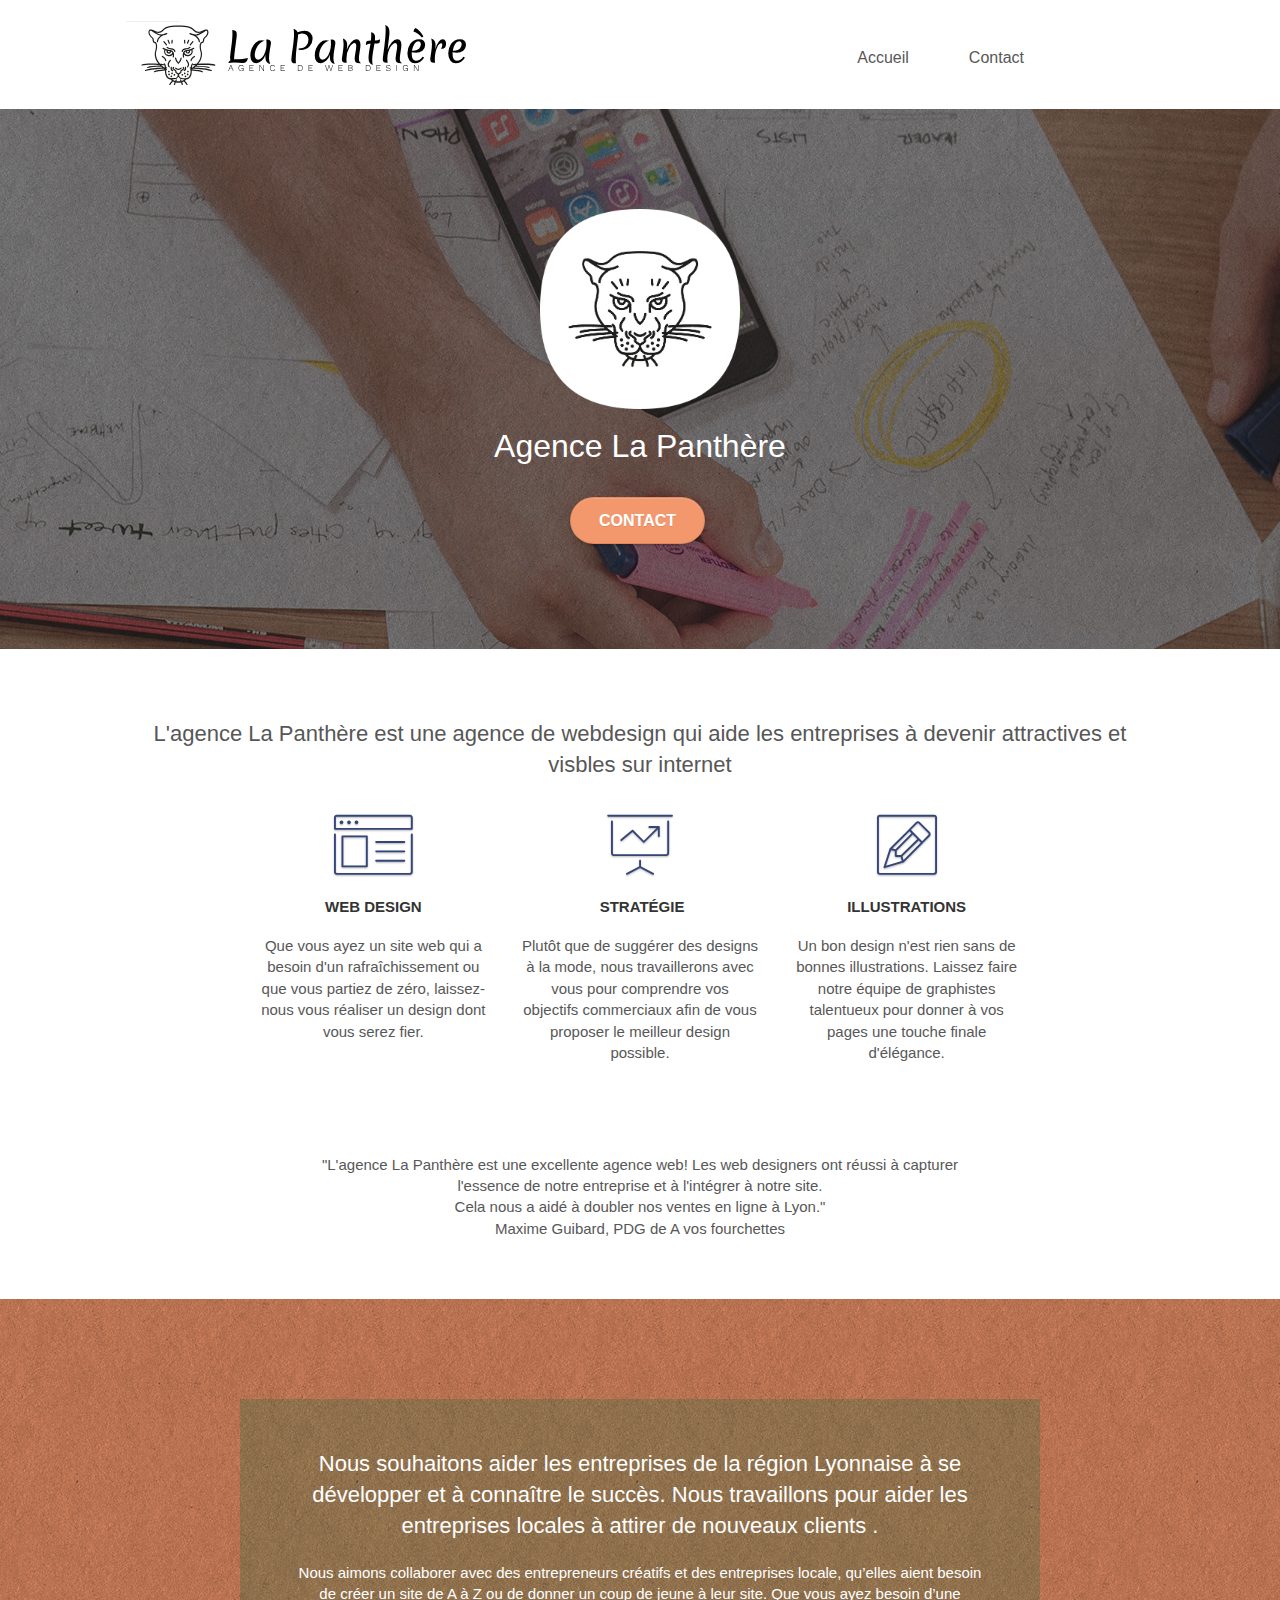
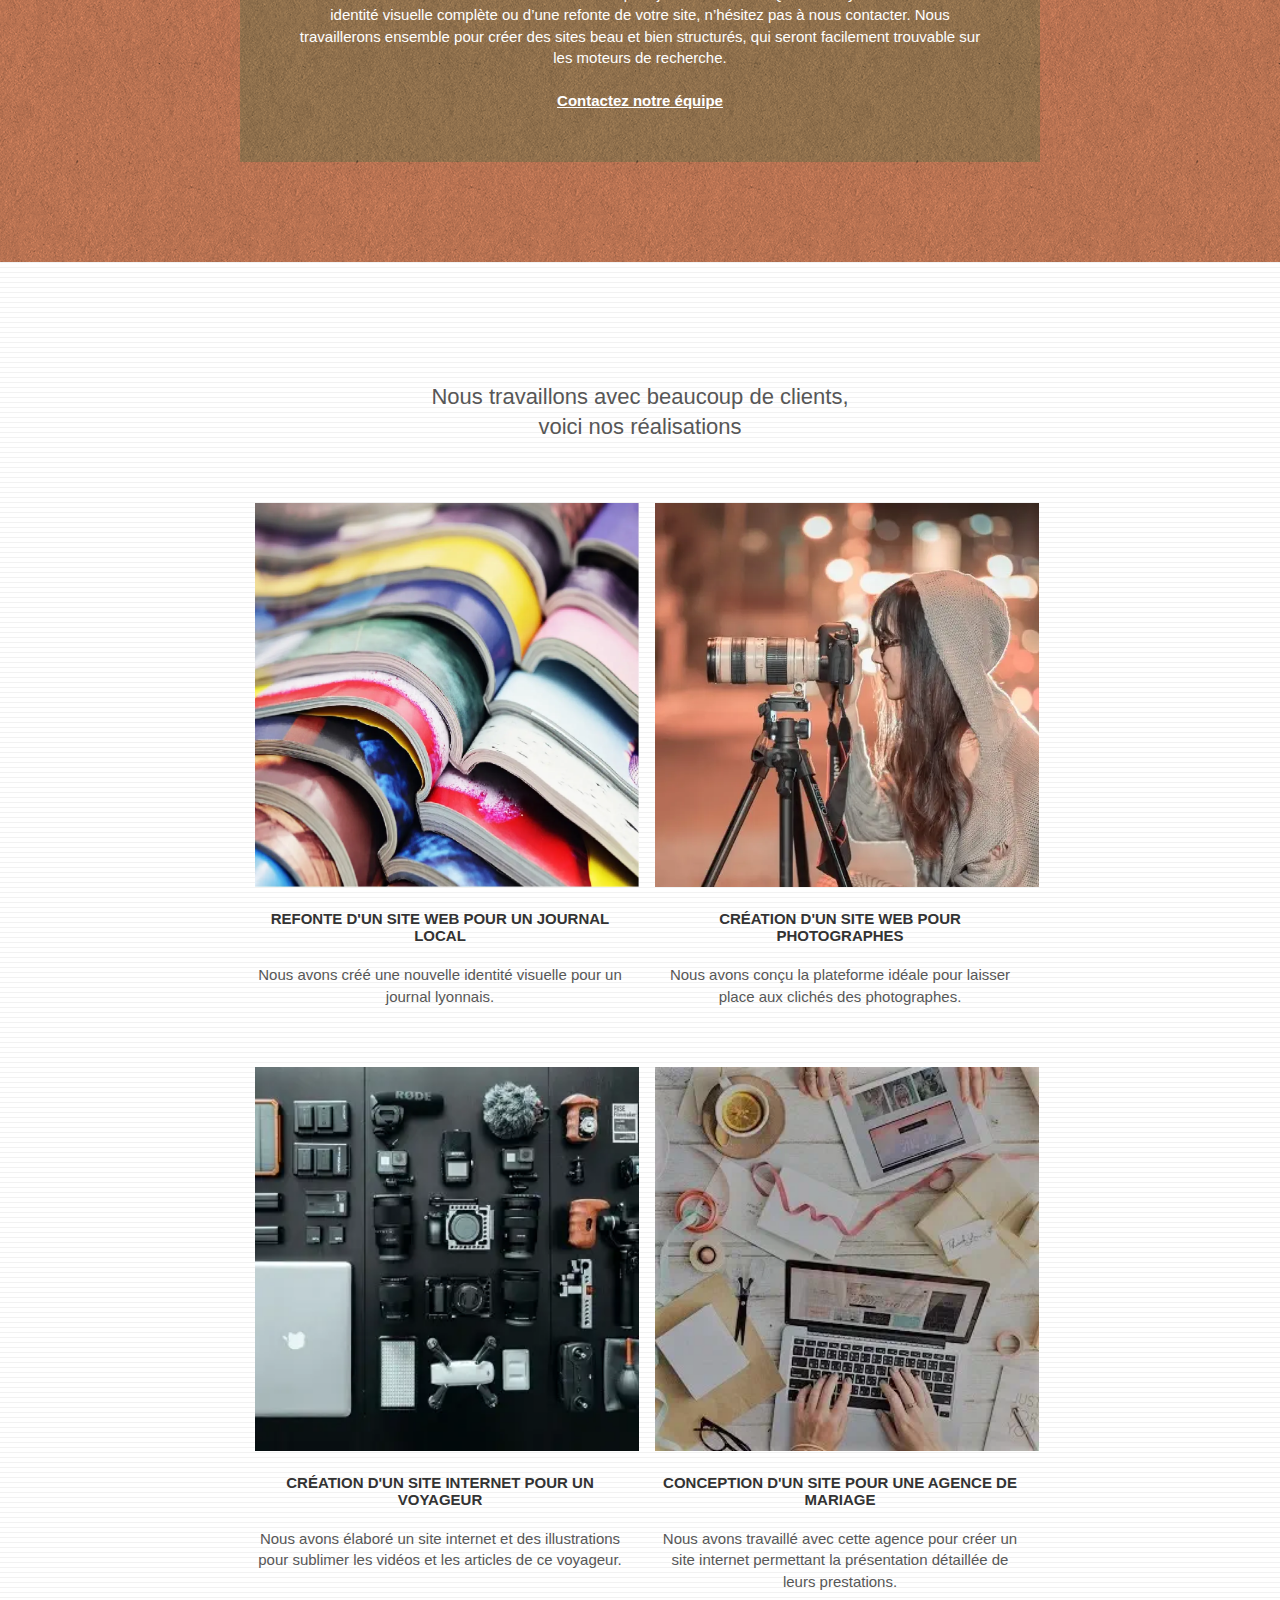
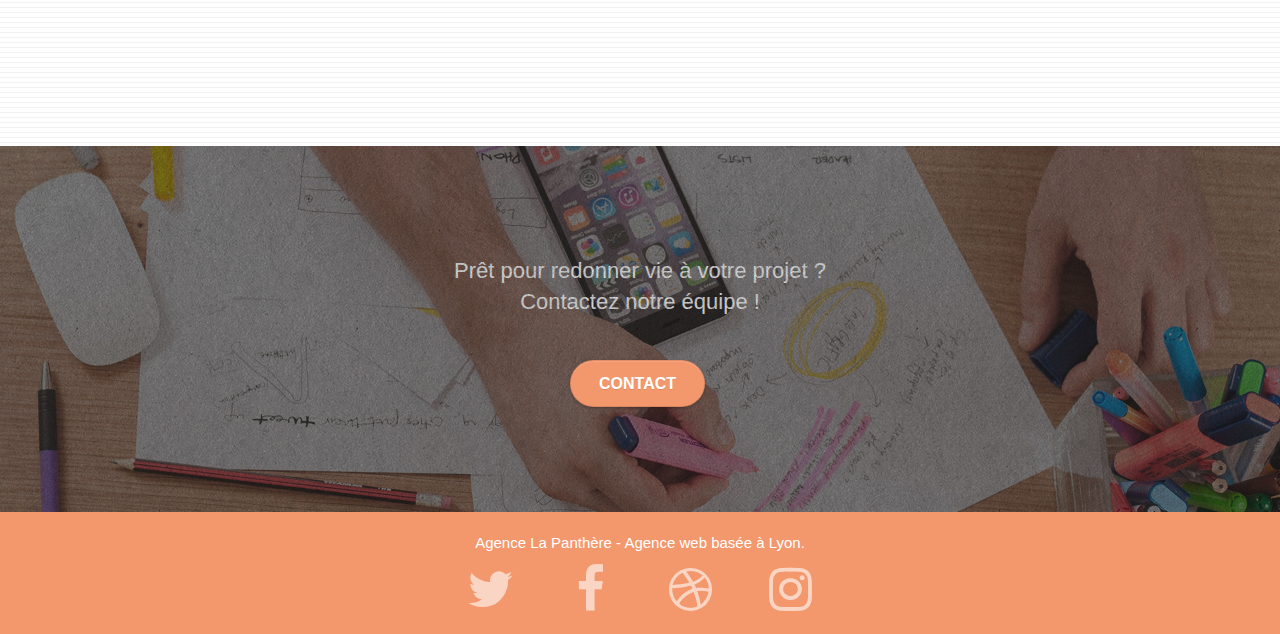
==== index.html @ 5e1784ed "width logo" ====
<!doctype html>
<html lang="fr">
<head>
    <meta charset="utf-8">
    <meta name="keywords" content="seo, google, site web, site internet, agence design, agence Webdesign">
    <meta name="description" content="La Panthère est une entreprise de Webdesign à Lyon. Spécialiste en création de site internet, référencement web, webmarketing et design graphique">
    <meta name="viewport" content="width=device-width, initial-scale=1.0, viewport-fit=cover">
	<link rel="shortcut icon" type="image/png" href="favicon.jpg">
    
	<link rel="stylesheet" type="text/css" href="./css min/bootstrap.min.css">
	<link rel="stylesheet" type="text/css" href="style.min.css">
	<link rel="stylesheet" type="text/css" href="./css min/font-awesome.min.css">
	<link rel="stylesheet" type="text/css" href="./css min/et-line.min.css">
	
    
	<script src="./js min/jquery-2.1.0.min.js" defer></script>
	<script src="./js min/bootstrap.min.js" defer></script>
	<script src="./js min/blocs.min.js" defer></script>
	<script src="./js/jquery.touchSwipe.js" defer></script>
	<script src="./js min/gmaps.min.js" defer></script>
	

    <title>La Panthère - Agence de Webdesign à Lyon</title>

    
<!-- Analytics -->
 
<!-- Analytics END -->
    
</head>
<body>
<!-- Principal conteneur -->
<div class="page-container">
    
<header class="bloc bgc-white l-bloc " id="bloc-0">
	<div class="container bloc-sm">

		<nav class="navbar row">
			<div class="navbar-header">
				<div class="keywords" style="color:#cccccc;font-size:1px;">Agence web à paris, stratégie web, web design, illustrations, design de site web, site web, web, internet, site internet, site</div>
				<a class="navbar-brand" href="index.html"><img src="img/agence-la-panthere-monochrome.svg" alt="Logo de l'agence La Panthère" height="60px" width="325px"/></a>
				<button id="nav-toggle" type="button" class="ui-navbar-toggle navbar-toggle" data-toggle="collapse" data-target=".navbar-1">
					<span class="sr-only">Toggle navigation</span><span class="icon-bar"></span><span class="icon-bar"></span><span class="icon-bar"></span>
				</button>
			</div>
			<div class="collapse navbar-collapse navbar-1 special-dropdown-nav">
				<ul class="site-navigation nav navbar-nav">
					<li>
						<a href="index.html">Accueil</a>
					</li>
					<li>
					</li>
					<li>
						<a href="contact.html">Contact</a>
					</li>
				</ul>
			</div>
		</nav>
	</div>
</header>

<!-- bloc-1-presentation -->
<main>
<section class="bloc bgc-dark-slate-blue bg-banniere d-bloc bg-t-edge bloc-bg-texture texture-paper b-parallax" id="bloc-1-hero">
	<div class="container bloc-lg">
		<div class="row tight-width-whitespace">
			<div class="col-sm-12">
				<img src="img/logo.webp" class="center-block image-resize-mode" width="200px" height="200px" alt="Logo de l'agence La Panthère" />
				<h1 class="text-center hero-bloc-text tc-white ">
					Agence La Panthère
				</h1>
				<div class="text-center">
					<a href="contact.html" class="btn btn-lg btn-clean btn-rd cta-hero btn-atomic-tangerine" id="cta-hero">Contact</a>
				</div>
			</div>
		</div>
	</div>
</section>

<!-- bloc-2-services -->
<section class="bloc bgc-white l-bloc" id="bloc-2-services">
	<div class="container bloc-md">
		<h2 class="row">
		L'agence La Panthère est une agence de webdesign qui aide les entreprises à devenir attractives et visbles sur internet	
		</h2>
		<div class="row voffset-lg med-width-whitespace">
			<div class="col-sm-4">
				<div class="text-center">
					<span class="et-icon-browser sm-shadow icon-dark-slate-blue icons icon-lg"></span>
				</div>
				<h3 class="mg-md text-center">
					Web design
				</h3>
				<p class="text-center ">
					Que vous ayez un site web qui a besoin d'un rafraîchissement ou que vous partiez de zéro, laissez-nous vous réaliser un design dont vous serez fier.
				</p>
			</div>
			<div class="col-sm-4">
				<div class="text-center">
					<span class="et-icon-presentation sm-shadow icon-dark-slate-blue icons icon-lg"></span>
				</div>
				<h3 class="mg-md text-center">
					&nbsp;Stratégie
				</h3>
				<p class="text-center">
					Plutôt que de suggérer des designs à la mode, nous travaillerons avec vous pour comprendre vos objectifs commerciaux afin de vous proposer le meilleur design possible.<br>
				</p>
			</div>
			<div class="col-sm-4">
				<div class="text-center">
					<span class="et-icon-edit sm-shadow icon-dark-slate-blue icons icon-lg"></span>
				</div>
				<h3 class="mg-md text-center">
					Illustrations
				</h3>
				<p class="text-center ">
					Un bon design n'est rien sans de bonnes illustrations. Laissez faire notre équipe de graphistes talentueux pour donner à vos pages une touche finale d'élégance.
				</p>
			</div>
		</div>
		<div class="row voffset-lg voffset">
			<p class="col-xs-12 col-md-8 col-md-offset-2 text-center">
			"L'agence La Panthère est une excellente agence web! Les web designers ont réussi à capturer l'essence de notre entreprise et à l'intégrer à notre site. <br>
			Cela nous a aidé à doubler nos ventes en ligne à Lyon."<br>
			Maxime Guibard, PDG de A vos fourchettes	
			</p>
		</div>
	</div>
</section>

<!-- bloc-3-what-i-do -->
<section class="bloc tc-white bgc-atomic-tangerine bg-presentation d-bloc bloc-bg-texture texture-paper b-parallax" id="bloc-3-what-i-do">
	<div class="container bloc-lg">
		<div class="row tight-width-whitespace black-background">
			<div class="col-sm-12">
				<h2 class="mg-md text-center tc-white">
					Nous souhaitons aider les entreprises de la région Lyonnaise à se développer et à connaître le succès. Nous travaillons pour aider les entreprises locales à attirer de nouveaux clients .<br>
				</h2>
				<p class="text-center white">
					Nous aimons collaborer avec des entrepreneurs créatifs et des entreprises locale, qu’elles aient besoin de créer un site de A à Z ou de donner un coup de jeune à leur site. Que vous ayez besoin d’une identité visuelle complète ou d’une refonte de votre site, n’hésitez pas à nous contacter. Nous travaillerons ensemble pour créer des sites beau et bien structurés, qui seront facilement trouvable sur les moteurs de recherche. <br><br><a class="ltc-white bold-link" href="page2.html">Contactez notre équipe</a><br>
				</p>
			</div>
		</div>
	</div>
</section>

<!-- bloc-4-portfolio -->
<section class="bloc bgc-white bg-lines-h2-bg bg-repeat l-bloc" id="bloc-4-portfolio">
	<div class="container bloc-lg">
		<div class="row">
			<h2 class="col-sm-12 text-center">
			Nous travaillons avec beaucoup de clients, 
			<br>
			voici nos réalisations	
			</h2>
		</div>
		<div class="row tight-width-whitespace portfolio-row">
			<div class="col-sm-6">
				<a href="#" data-lightbox="img/livres-couleurs.webp" data-gallery-id="gallery-1" data-caption="Refonte d'un site web pour un journal local" data-frame="snapshot-lb"><img src="img/livres-couleurs.webp" alt="Pile de livres colorés"class="img-responsive portfolio-thumb" /></a>
				<h3 class="mg-md text-center">
					Refonte d'un site web pour un journal local
				</h3>
				<p class="text-center">
					Nous avons créé une nouvelle identité visuelle pour un journal lyonnais.
				</p>
			</div>
			<div class="col-sm-6">
				<a href="#" data-lightbox="img/photographe-femme.webp" data-gallery-id="gallery-1" data-caption="Création d'un site web pour photographes" data-frame="snapshot-lb"><img src="img/photographe-femme.webp" class="img-responsive portfolio-thumb" alt="Une femme photographe qui prend une photo" /></a>
				<h3 class="mg-md text-center">
					Création d'un site web pour photographes
				</h3>
				<p class="text-center">
					Nous avons conçu la plateforme idéale pour laisser place aux clichés des photographes.
				</p>
			</div>
		</div>
		<div class="row tight-width-whitespace portfolio-row">
			<div class="col-sm-6">
				<a href="#" data-lightbox="img/appareils-photo.webp" data-gallery-id="gallery-1" data-caption="Création d'un site internet pour un voyageur" data-frame="snapshot-lb"><img src="img/appareils-photo.webp" class="img-responsive portfolio-thumb" alt="plusieurs appareils photo et un ordinateur portable"/></a>
				<h3 class="mg-md text-center">
					Création d'un site internet pour un voyageur
				</h3>
				<p class="text-center">
					Nous avons élaboré un site internet et des illustrations pour sublimer les vidéos et les articles de ce voyageur.
				</p>
			</div>
			<div class="col-sm-6">
				<a href="#" data-lightbox="img/ordinateurs.webp" data-gallery-id="gallery-1" data-caption="Conception d'un site pour une agence de mariage" data-frame="snapshot-lb"><img src="img/ordinateurs.webp" class="img-responsive portfolio-thumb" alt="des webdesigners qui travaillent sur oredinateurs portables" /></a>
				<h3 class="mg-md text-center">
					Conception d'un site pour une agence de mariage
				</h3>
				<p class="text-center">
					Nous avons travaillé avec cette agence pour créer un site internet permettant la présentation détaillée de leurs prestations.
				</p>
			</div>
		</div>
	</div>
</section>

<!-- bloc-5-cta -->
<section class="bloc bgc-dark-slate-blue bg-banniere d-bloc bloc-bg-texture texture-paper" id="bloc-5-cta">
	<div class="container bloc-lg">
		<div class="row">
			<h2 class="mg-md text-center tc-white">
				Prêt pour redonner vie à votre projet ?<br>Contactez notre équipe !
			</h2>
			<div class="col-sm-12 text-center">
				<a href="contact.html" class="btn btn-atomic-tangerine btn-clean btn-rd btn-lg cta-hero">Contact</a>
			</div>
		</div>
	</div>
</section>
</main>
<footer class="bloc bgc-atomic-tangerine d-bloc" id="bloc-8">
	<div class="container bloc-sm">
		<div class="row">
			<div class="col-sm-12">
				<p class="text-center white">
					Agence La Panthère - Agence web basée à Lyon.<br>
				</p>
				<div class="row row-no-gutters social">
					<div class="col-sm-3">
						<div class="text-center">
							<a class="social" href="https://www.twitter.com"><span class="fa fa-twitter icon-md"></span></a>
						</div>
					</div>
					<div class="col-sm-3">
						<div class="text-center">
							<a class="social" href="https://www.facebook.com"><span class="fa fa-facebook icon-md"></span></a>
						</div>
					</div>
					<div class="col-sm-3">
						<div class="text-center">
							<a class="social" href="https://www.dribbble.com"><span class="fa fa-dribbble icon-md"></span></a>
						</div>
					</div>
					<div class="col-sm-3">
						<div class="text-center">
							<a class="social" href="https://www.instagram.com"><span class="fa fa-instagram icon-md"></span></a>
						</div>
					</div>
					<!--<div class="keywords" style="color:#F3976C;">Agence web à paris, stratégie web, web design, illustrations, design de site web, site web, web, internet, site internet, site</div>-->
				</div>
			</div>
		</div>
	</div>
</footer>

</div>
<!-- Principal conteneur END -->
    

</body>
</html>
---- style.min.css ----
body{margin:0;padding:0;background:#fff;overflow-x:hidden;-webkit-font-smoothing:antialiased;-moz-osx-font-smoothing:grayscale}a,button{transition:all .3s ease-in-out;outline:0!important}a:hover{text-decoration:none;cursor:pointer}.bloc{width:100%;clear:both;background:50% 50% no-repeat;padding:0 50px;-webkit-background-size:cover;-moz-background-size:cover;-o-background-size:cover;background-size:cover;position:relative}.bloc .container{padding-left:0;padding-right:0}.bloc-lg{padding:100px 50px}.bloc-md{padding:50px}.bloc-sm{padding:20px 50px}.bg-b-edge,.bg-br-edge,.bg-center,.bg-l-edge,.bg-r-edge,.bg-repeat,.bg-t-edge{-webkit-background-size:auto!important;-moz-background-size:auto!important;-o-background-size:auto!important;background-size:auto!important}.bg-repeat{background:repeat}.bg-t-edge{background:top no-repeat}.bloc-bg-texture::before{content:"";background-size:2px 2px;position:absolute;top:0;bottom:0;left:0;right:0}.texture-paper::before{background:url(https://znawel.github.io/la-panthere/img/texture-paper.webp);background-size:280px 280px}.b-parallax{background-attachment:fixed}.d-bloc{color:rgba(255,255,255,.7)}.d-bloc button:hover{color:rgba(255,255,255,.9)}.d-bloc .a-btn,.d-bloc .navbar a,.d-bloc .navbar-brand,.d-bloc a .icon-lg,.d-bloc a .icon-md,.d-bloc a .icon-sm,.d-bloc h1 a,.d-bloc h2 a,.d-bloc h3 a,.d-bloc h4 a,.d-bloc h5 a,.d-bloc h6 a,.d-bloc p a{color:rgba(255,255,255,.6)}.d-bloc .a-btn:hover,.d-bloc .navbar a:hover,.d-bloc .navbar-brand:hover,.d-bloc a:hover .icon-lg,.d-bloc a:hover .icon-md,.d-bloc a:hover .icon-sm,.d-bloc h1 a:hover,.d-bloc h2 a:hover,.d-bloc h3 a:hover,.d-bloc h4 a:hover,.d-bloc h5 a:hover,.d-bloc h6 a:hover,.d-bloc p a:hover{color:#fff}.d-bloc .navbar-toggle .icon-bar{background:#fff}.l-bloc{color:rgba(0,0,0,.5)}.l-bloc button:hover{color:rgba(0,0,0,.7)}.l-bloc .a-btn,.l-bloc .navbar a,.l-bloc .navbar-brand,.l-bloc a .icon-lg,.l-bloc a .icon-md,.l-bloc a .icon-sm,.l-bloc h1 a,.l-bloc h2 a,.l-bloc h3 a,.l-bloc h4 a,.l-bloc h5 a,.l-bloc h6 a,.l-bloc p a{color:rgba(0,0,0,.6)}.l-bloc .a-btn:hover,.l-bloc .navbar a:hover,.l-bloc .navbar-brand:hover,.l-bloc a:hover .icon-lg,.l-bloc a:hover .icon-md,.l-bloc a:hover .icon-sm,.l-bloc h1 a:hover,.l-bloc h2 a:hover,.l-bloc h3 a:hover,.l-bloc h4 a:hover,.l-bloc h5 a:hover,.l-bloc h6 a:hover,.l-bloc p a:hover{color:#000}.l-bloc .navbar-toggle .icon-bar{color:rgba(0,0,0,.6)}.voffset{margin-top:30px}.voffset-lg{margin-top:80px}.row-no-gutters{margin-right:0;margin-left:0}.row.row-no-gutters>[class*=" col-"],.row.row-no-gutters>[class^=col-]{padding-right:0;padding-left:0}#bloc-1-hero h1{font-size:32px}.navbar{margin-bottom:0;z-index:1}.navbar-brand{height:auto;padding:3px 15px;font-size:25px;font-weight:400;font-weight:600;line-height:44px}.navbar-brand img{max-height:200px;margin:0 5px 0 0;display:inline}.navbar-brand img[src$=svg]{min-width:100px}.nav-center .navbar-brand img{margin:0}.navbar .nav{padding-top:2px;margin-right:80px;float:right;z-index:1}.nav>li{float:left;margin-top:4px;font-size:16px;padding-right:15px;list-style:none}.nav>li a:focus,.nav>li a:hover{background:0 0}.navbar-toggle{margin:10px 10px 0 0;border:0}.navbar-toggle:hover{background:0 0!important}.navbar-toggle .icon-bar{background-color:rgba(0,0,0,.5);width:26px}@media (min-width:768px){.site-navigation{position:absolute;top:50%;right:20px;transform:translate(0,-50%);-webkit-transform:translateY(-50%)}.nav-center{text-align:center}.nav-center .navbar-header{width:100%}.nav-center .nav>li,.nav-center .navbar-brand,.nav-center .navbar-header{float:none;display:inline-block}.nav-center .site-navigation{position:relative;width:100%;right:0;margin-right:0;margin-top:20px}}.nav>li>.dropdown a{background:0 0!important;display:block;padding:14px 15px}.mg-md{margin-top:10px;margin-bottom:20px}.mg-lg{margin-top:10px;margin-bottom:40px}.btn{margin:0 5px 5px 0}.btn-d,.btn-d:focus,.btn-d:hover{color:#fff;background:rgba(0,0,0,.3)}button{outline:0!important}.btn-rd{border-radius:40px}.btn-clean{border:1px solid rgba(0,0,0,.08);border-bottom-color:rgba(0,0,0,.1);text-shadow:0 1px 0 rgba(0,0,1,.1);box-shadow:0 1px 3px rgba(0,0,1,.25),inset 0 1px 0 0 rgba(255,255,255,.15)}.icon-md{font-size:50px!important}.icon-lg{font-size:60px!important}.sm-shadow{text-shadow:0 1px 2px rgba(0,0,0,.3)}a[data-lightbox]{position:relative;display:block;text-align:center}a[data-lightbox]:hover::before{content:"+";font-family:HelveticaNeue-Light,"Helvetica Neue Light","Helvetica Neue",Helvetica,Arial;font-size:32px;width:50px;height:50px;margin-left:-25px;border-radius:50%;background:rgba(0,0,0,.6);color:#fff;font-weight:100;z-index:1;position:absolute;top:50%;transform:translateY(-50%);-webkit-transform:translateY(-50%)}a[data-lightbox]:hover img{opacity:.6;-webkit-animation-fill-mode:none;animation-fill-mode:none}.lightbox-caption{padding:20px;color:#fff;background:rgba(0,0,0,.5);position:absolute;left:15px;right:15px;bottom:5px}.snapshot-lb .lightbox-caption{padding:0;color:rgba(0,0,0,.5);background:0 0}.btn,a,h1,h2,h3,h4,h5,h6,p{font-family:helvetica;font-weight:400;color:#575757!important}.container{max-width:1000px}.hero-bloc-text{font-size:38px}p{font-size:15px}.tight-width-whitespace{max-width:800px;margin:auto auto auto auto}.h1{font-size:20px;font-family:"Open Sans"}.cta-hero{margin-top:22px;color:#fff!important;text-transform:uppercase;padding:12px 28px 12px 28px;font-size:16px;font-weight:700}.social{max-width:400px;margin:auto auto auto auto}h2{font-size:22px;line-height:1.4em;text-align:center}h3{font-size:15px;text-transform:uppercase;font-weight:700;color:#333!important}.med-width-whitespace{max-width:800px;margin:auto auto auto auto;box-shadow:0 0 0 #000}h1{color:#333!important}h4{color:#333!important}.icons{margin-bottom:14px;margin-top:24px}.white{color:#fff!important}.portfolio-thumb{margin-bottom:24px}.portfolio-row{margin-bottom:44px;margin-top:50px}.black-background{background-color:rgba(165,147,99,.7);padding:40px 40px 40px 40px}.bold-link{font-weight:900;text-decoration:underline!important}.bgc-white{background-color:#fff}.bgc-dark-slate-blue{background-color:#364577}.bgc-atomic-tangerine{background-color:#f3976c}.tc-white{color:#fff!important}.btn-atomic-tangerine{background:#f3976c;color:#fff!important}.btn-atomic-tangerine:hover{background:#c27956!important;color:#fff!important}.ltc-white{color:#fff!important}.ltc-white:hover{color:#ccc!important}.ltc-atomic-tangerine{color:#f3976c!important}.ltc-atomic-tangerine:hover{color:#c27956!important}.icon-dark-slate-blue{color:#364577!important;border-color:#364577!important}.bg-lines-h2-bg{background-image:url(https://znawel.github.io/la-panthere/img/lines-h2-bg.webp)}.bg-banniere{background-image:url(https://znawel.github.io/la-panthere/img/agence-la-panthere-1.svg)}.bg-presentation{background-image:url(https://znawel.github.io/la-panthere/img/image-de-presentation.webp)}@media (max-width:1024px){.bloc{padding-left:20px;padding-right:20px}}@media (max-width:992px) and (min-width:768px){.navbar .nav{max-width:80%}.nav-center.navbar .nav{max-width:100%}}@media only screen and (min-device-width:768px) and (max-device-width:1024px) and (orientation:landscape){.b-parallax{background-attachment:scroll}}@media only screen and (min-device-width:1024px) and (max-device-width:1366px) and (-webkit-min-device-pixel-ratio:1.5){.b-parallax{background-attachment:scroll}}@media (max-width:991px){.container{width:100%}.b-parallax{background-attachment:scroll}#hero-bloc,.page-container{overflow-x:hidden;position:relative}.bloc{padding-left:constant(safe-area-inset-left);padding-right:constant(safe-area-inset-right)}}@media (max-width:767px){.page-container{overflow-x:hidden;position:relative}h1,h2,h3,h4,h5,h6,p{padding-left:10px!important;padding-right:10px!important}.b-parallax{background-attachment:scroll}.navbar .nav{padding-top:0;border-top:1px solid rgba(0,0,0,.2);float:none!important}.navbar.row{margin-left:0;margin-right:0}.site-navigation{position:inherit;transform:none;-webkit-transform:none;-ms-transform:none}.nav>li{margin-top:0;border-bottom:1px solid rgba(0,0,0,.1);background:rgba(0,0,0,.05);text-align:left;padding-left:15px;width:100%}.nav>li:hover{background:rgba(0,0,0,.08)}#hero-bloc .navbar .nav{background:rgba(0,0,0,.8)}#hero-bloc .navbar .nav a{color:rgba(255,255,255,.6)}.hero{padding:50px 0}.hero-nav{left:-1px;right:-1px}.navbar-collapse{padding:0;overflow-x:hidden;-webkit-box-shadow:none;box-shadow:none}.navbar-brand img{max-height:40px;width:auto}.bloc{padding-left:0;padding-right:0}.bloc-lg{padding:40px 0}.bloc-md,.bloc-sm{padding-left:0;padding-right:0}.a-block{padding:0 10px}.voffset{margin-top:5px}.voffset-md{margin-top:20px}.voffset-lg{margin-top:30px}}@media (max-width:400px){.bloc{padding-left:0;padding-right:0}}
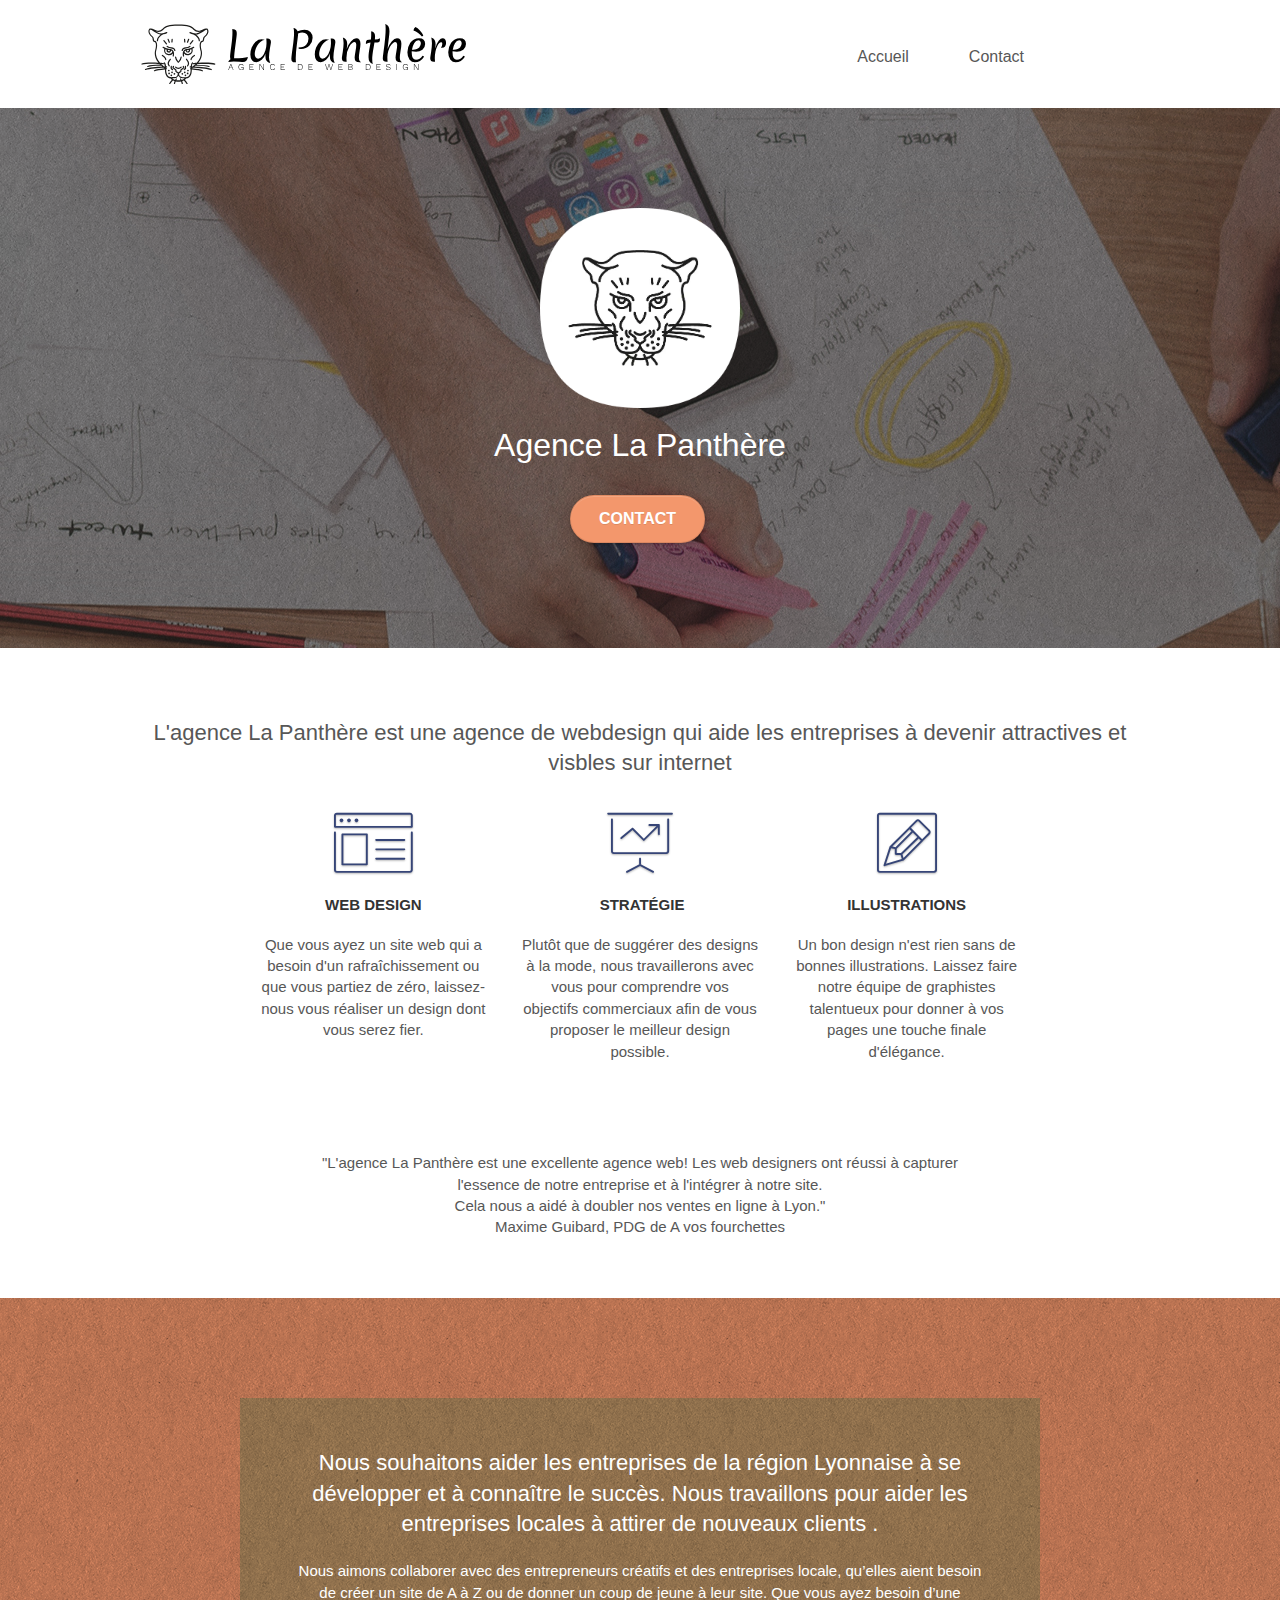
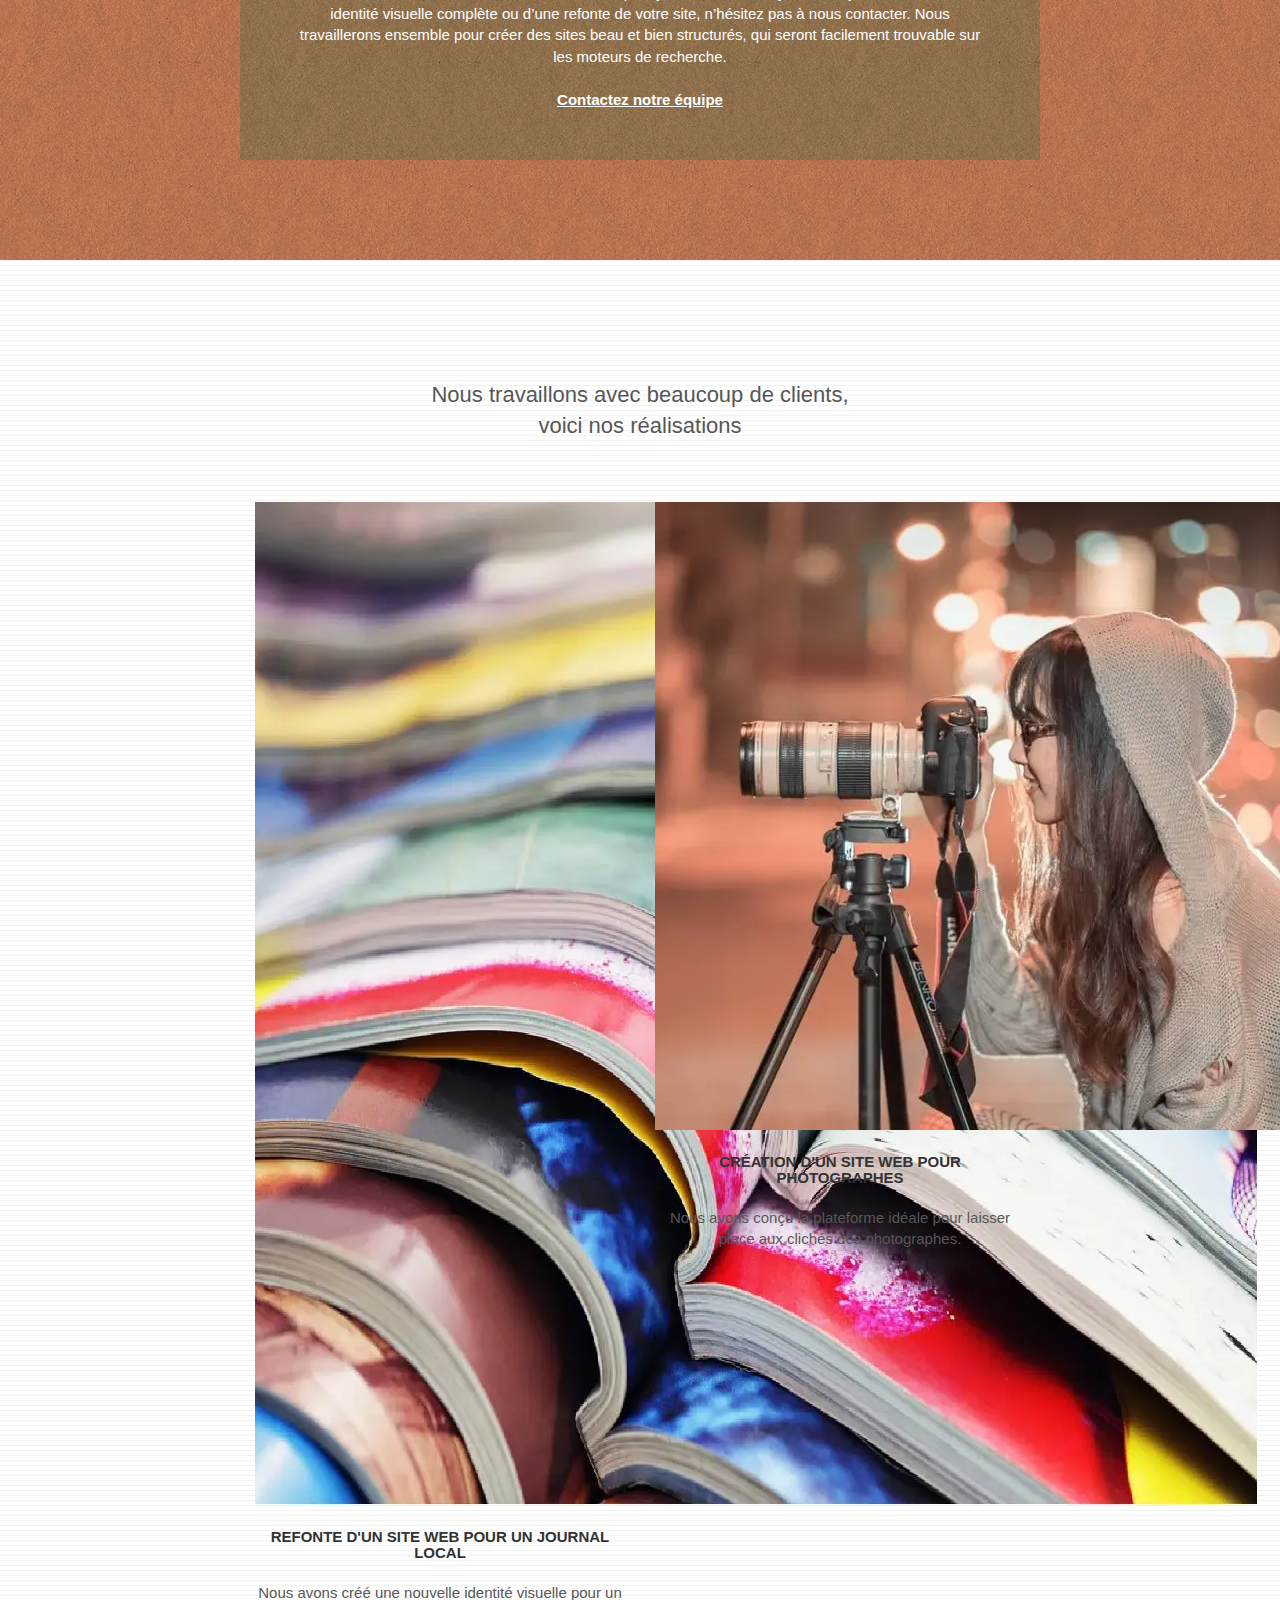
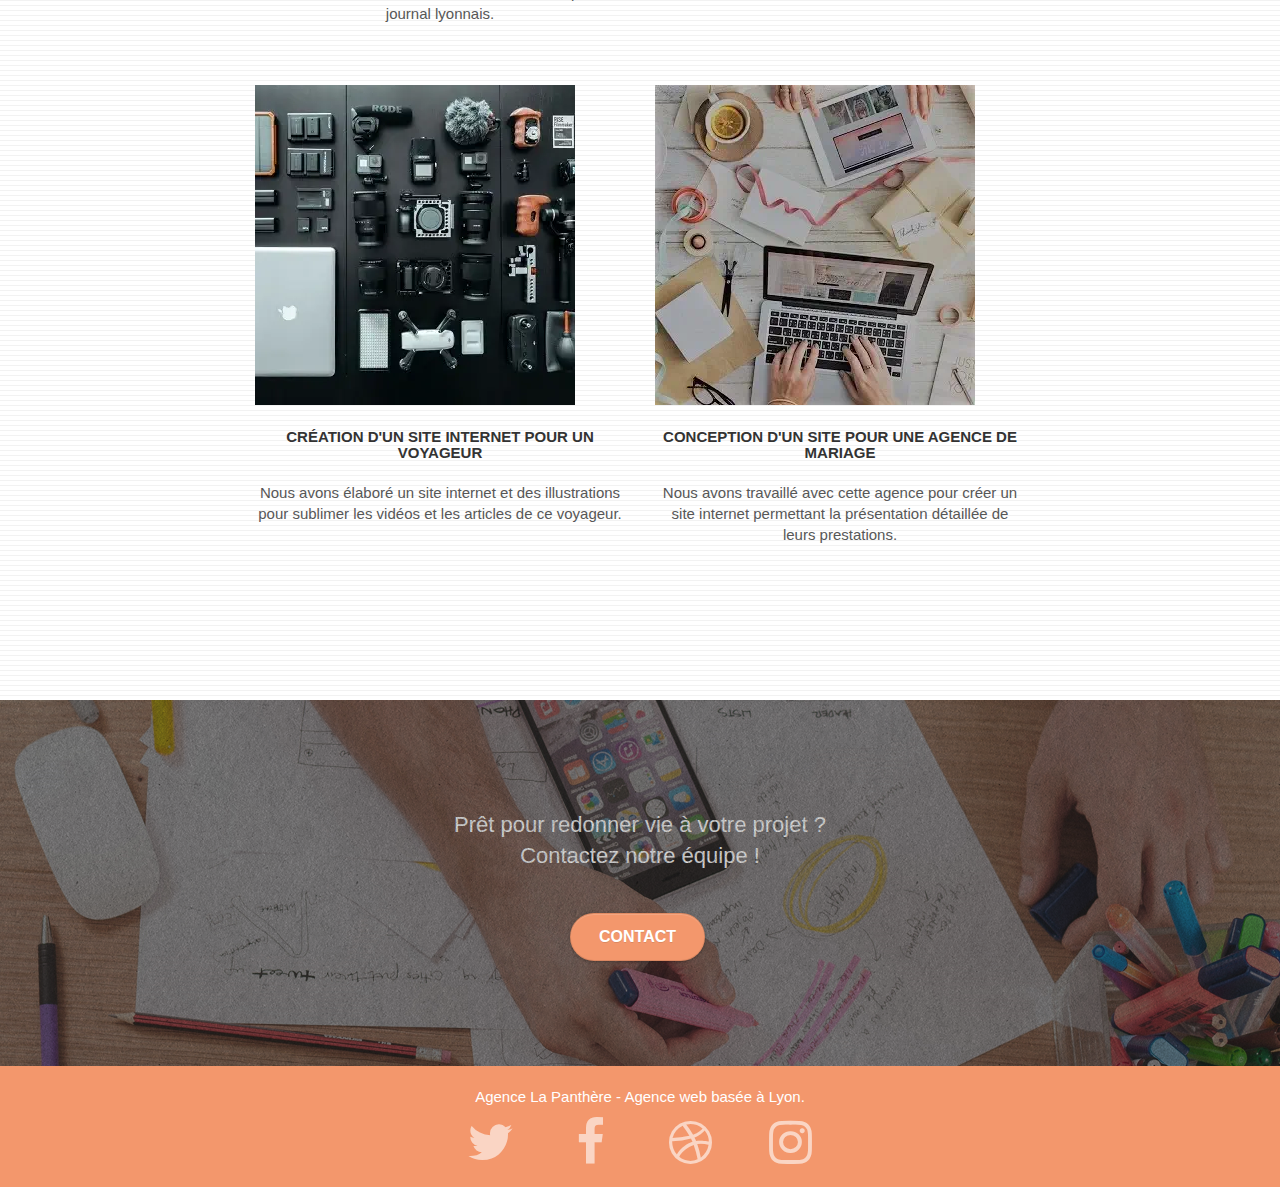
==== commit 79ffb9b5: "remove keywords" ====
--- a/index.html
+++ b/index.html
@@ -37,7 +37,6 @@
 
 		<nav class="navbar row">
 			<div class="navbar-header">
-				<div class="keywords" style="color:#cccccc;font-size:1px;">Agence web à paris, stratégie web, web design, illustrations, design de site web, site web, web, internet, site internet, site</div>
 				<a class="navbar-brand" href="index.html"><img src="img/agence-la-panthere-monochrome.svg" alt="Logo de l'agence La Panthère" height="60px" width="325px"/></a>
 				<button id="nav-toggle" type="button" class="ui-navbar-toggle navbar-toggle" data-toggle="collapse" data-target=".navbar-1">
 					<span class="sr-only">Toggle navigation</span><span class="icon-bar"></span><span class="icon-bar"></span><span class="icon-bar"></span>
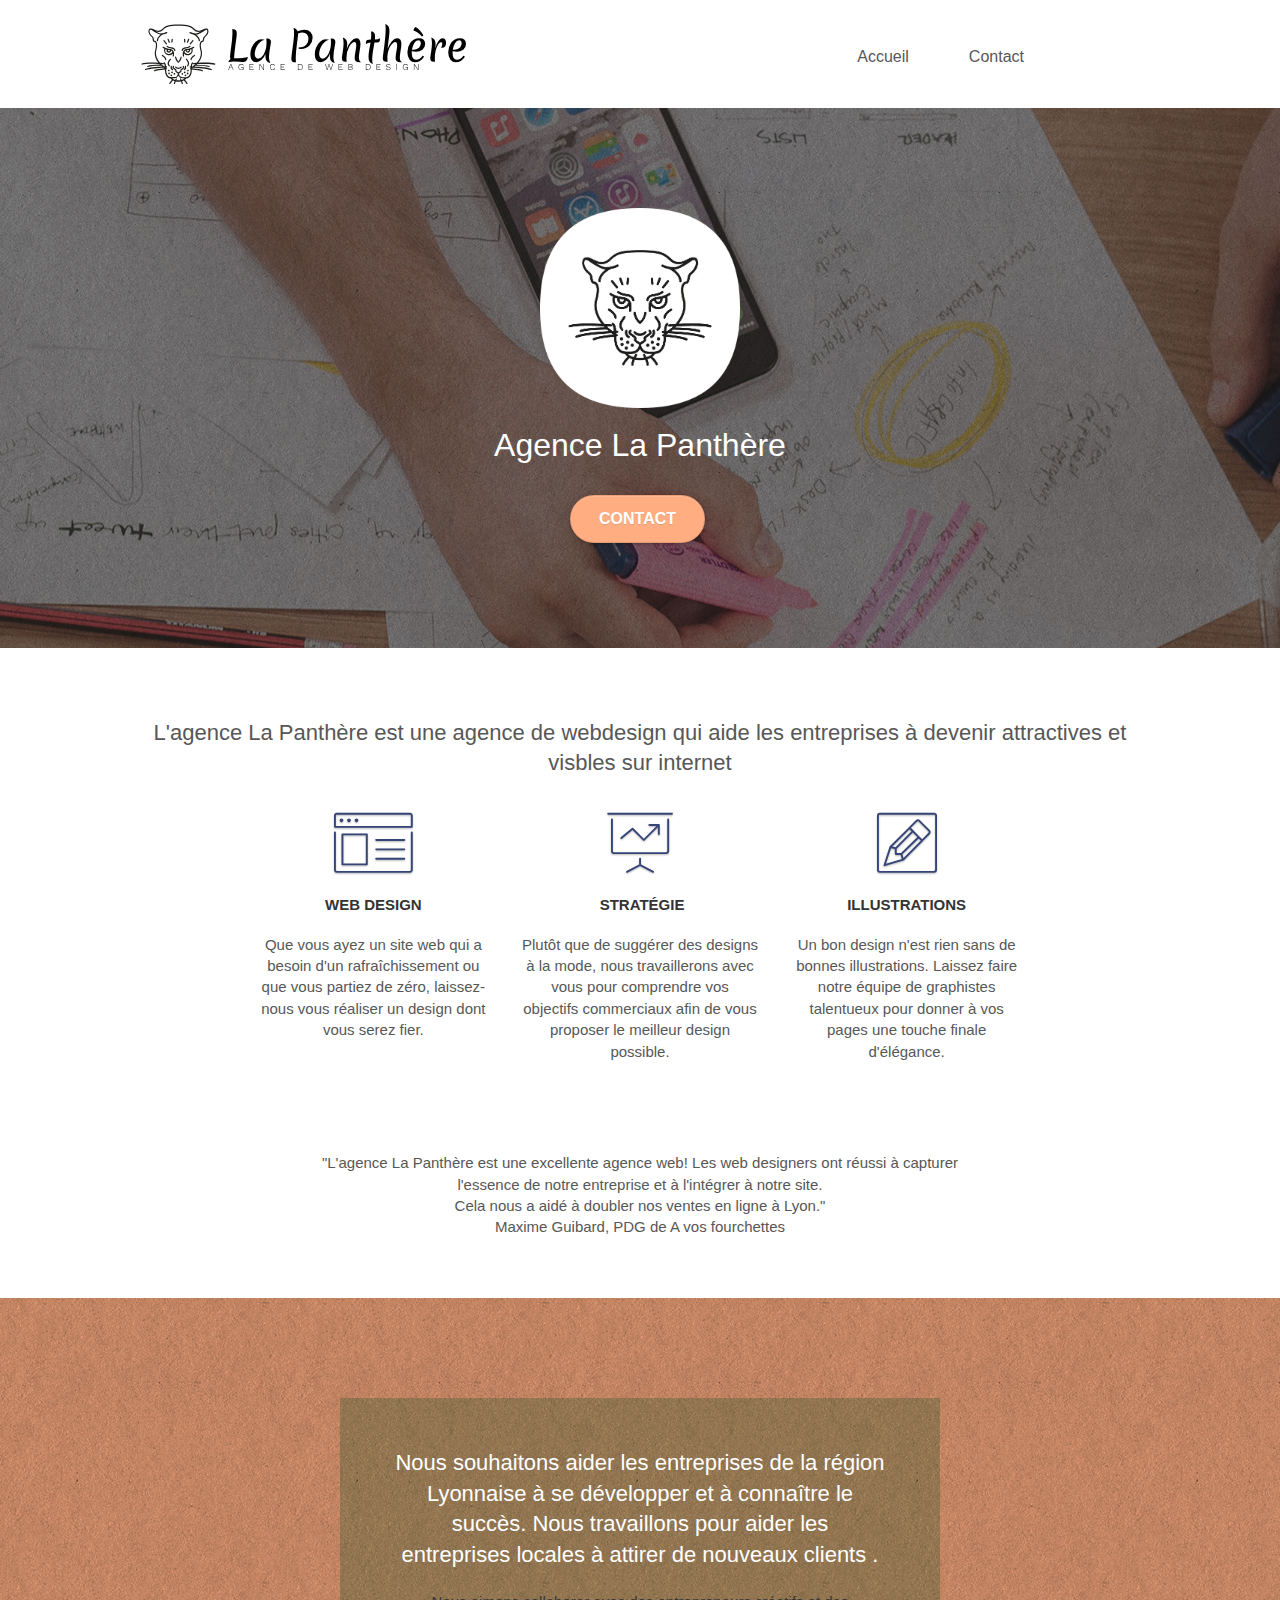
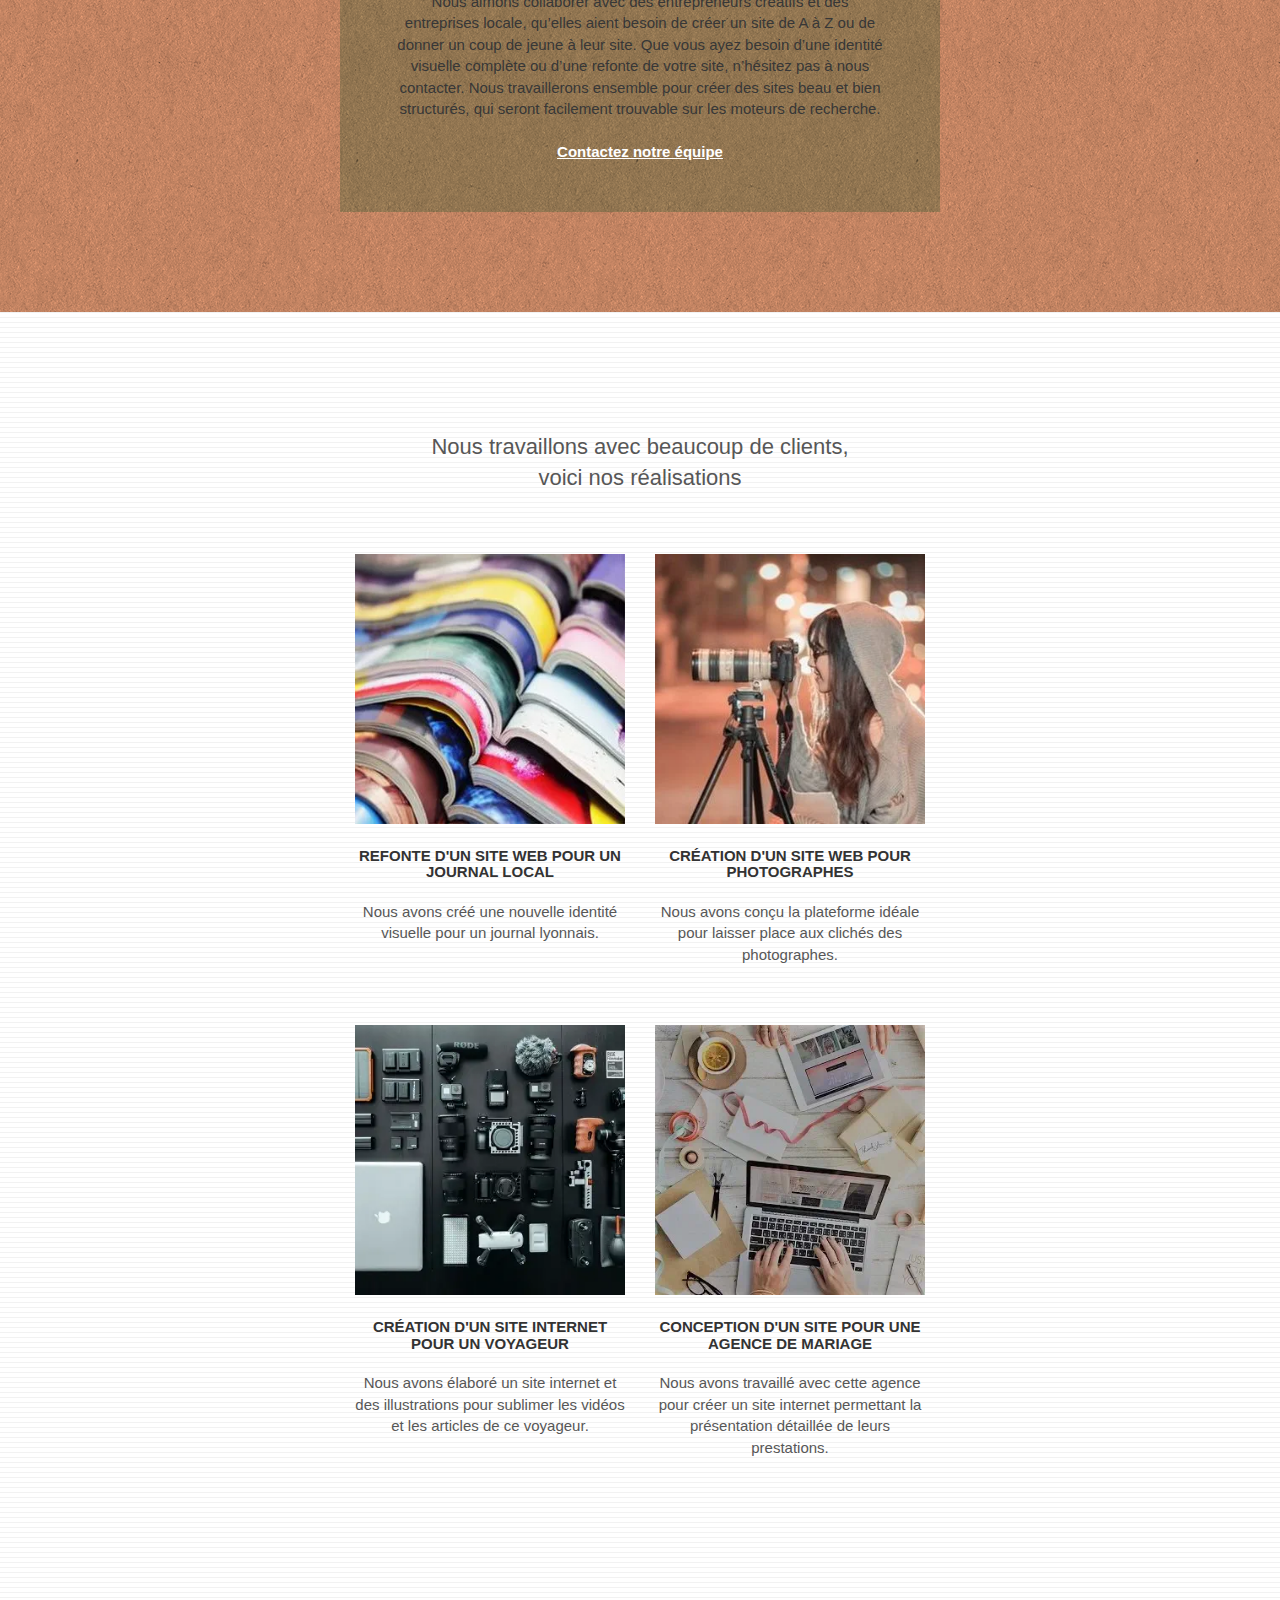
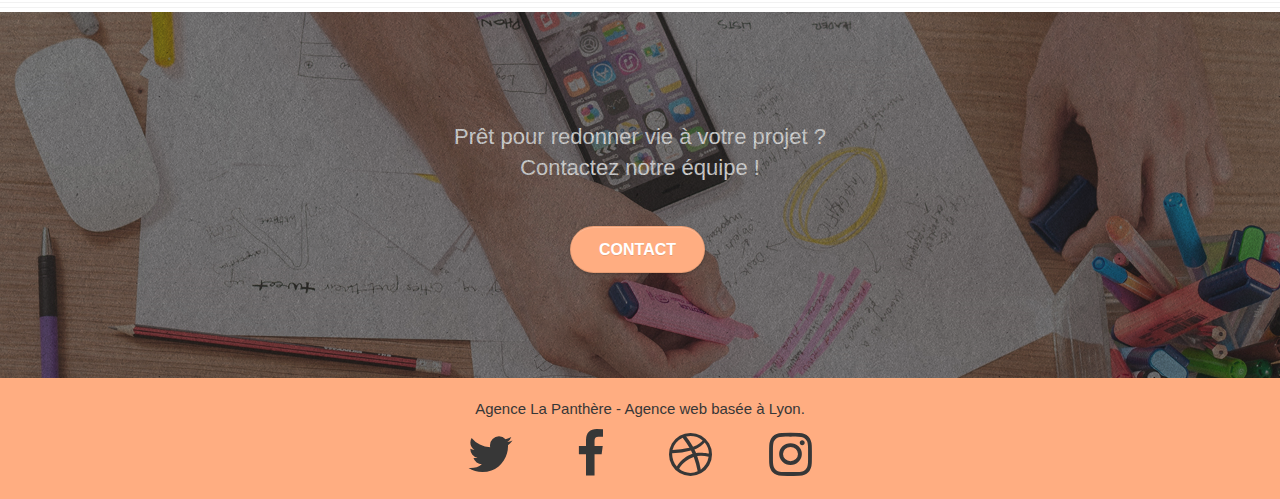
==== commit 4d76fc60: "remove div keywords" ====
--- a/index.html
+++ b/index.html
@@ -238,7 +238,7 @@
 							<a class="social" href="https://www.instagram.com"><span class="fa fa-instagram icon-md"></span></a>
 						</div>
 					</div>
-					<!--<div class="keywords" style="color:#F3976C;">Agence web à paris, stratégie web, web design, illustrations, design de site web, site web, web, internet, site internet, site</div>-->
+	
 				</div>
 			</div>
 		</div>
--- a/style.min.css
+++ b/style.min.css
@@ -1 +1 @@
-body{margin:0;padding:0;background:#fff;overflow-x:hidden;-webkit-font-smoothing:antialiased;-moz-osx-font-smoothing:grayscale}a,button{transition:all .3s ease-in-out;outline:0!important}a:hover{text-decoration:none;cursor:pointer}.bloc{width:100%;clear:both;background:50% 50% no-repeat;padding:0 50px;-webkit-background-size:cover;-moz-background-size:cover;-o-background-size:cover;background-size:cover;position:relative}.bloc .container{padding-left:0;padding-right:0}.bloc-lg{padding:100px 50px}.bloc-md{padding:50px}.bloc-sm{padding:20px 50px}.bg-b-edge,.bg-br-edge,.bg-center,.bg-l-edge,.bg-r-edge,.bg-repeat,.bg-t-edge{-webkit-background-size:auto!important;-moz-background-size:auto!important;-o-background-size:auto!important;background-size:auto!important}.bg-repeat{background:repeat}.bg-t-edge{background:top no-repeat}.bloc-bg-texture::before{content:"";background-size:2px 2px;position:absolute;top:0;bottom:0;left:0;right:0}.texture-paper::before{background:url(https://znawel.github.io/la-panthere/img/texture-paper.webp);background-size:280px 280px}.b-parallax{background-attachment:fixed}.d-bloc{color:rgba(255,255,255,.7)}.d-bloc button:hover{color:rgba(255,255,255,.9)}.d-bloc .a-btn,.d-bloc .navbar a,.d-bloc .navbar-brand,.d-bloc a .icon-lg,.d-bloc a .icon-md,.d-bloc a .icon-sm,.d-bloc h1 a,.d-bloc h2 a,.d-bloc h3 a,.d-bloc h4 a,.d-bloc h5 a,.d-bloc h6 a,.d-bloc p a{color:rgba(255,255,255,.6)}.d-bloc .a-btn:hover,.d-bloc .navbar a:hover,.d-bloc .navbar-brand:hover,.d-bloc a:hover .icon-lg,.d-bloc a:hover .icon-md,.d-bloc a:hover .icon-sm,.d-bloc h1 a:hover,.d-bloc h2 a:hover,.d-bloc h3 a:hover,.d-bloc h4 a:hover,.d-bloc h5 a:hover,.d-bloc h6 a:hover,.d-bloc p a:hover{color:#fff}.d-bloc .navbar-toggle .icon-bar{background:#fff}.l-bloc{color:rgba(0,0,0,.5)}.l-bloc button:hover{color:rgba(0,0,0,.7)}.l-bloc .a-btn,.l-bloc .navbar a,.l-bloc .navbar-brand,.l-bloc a .icon-lg,.l-bloc a .icon-md,.l-bloc a .icon-sm,.l-bloc h1 a,.l-bloc h2 a,.l-bloc h3 a,.l-bloc h4 a,.l-bloc h5 a,.l-bloc h6 a,.l-bloc p a{color:rgba(0,0,0,.6)}.l-bloc .a-btn:hover,.l-bloc .navbar a:hover,.l-bloc .navbar-brand:hover,.l-bloc a:hover .icon-lg,.l-bloc a:hover .icon-md,.l-bloc a:hover .icon-sm,.l-bloc h1 a:hover,.l-bloc h2 a:hover,.l-bloc h3 a:hover,.l-bloc h4 a:hover,.l-bloc h5 a:hover,.l-bloc h6 a:hover,.l-bloc p a:hover{color:#000}.l-bloc .navbar-toggle .icon-bar{color:rgba(0,0,0,.6)}.voffset{margin-top:30px}.voffset-lg{margin-top:80px}.row-no-gutters{margin-right:0;margin-left:0}.row.row-no-gutters>[class*=" col-"],.row.row-no-gutters>[class^=col-]{padding-right:0;padding-left:0}#bloc-1-hero h1{font-size:32px}.navbar{margin-bottom:0;z-index:1}.navbar-brand{height:auto;padding:3px 15px;font-size:25px;font-weight:400;font-weight:600;line-height:44px}.navbar-brand img{max-height:200px;margin:0 5px 0 0;display:inline}.navbar-brand img[src$=svg]{min-width:100px}.nav-center .navbar-brand img{margin:0}.navbar .nav{padding-top:2px;margin-right:80px;float:right;z-index:1}.nav>li{float:left;margin-top:4px;font-size:16px;padding-right:15px;list-style:none}.nav>li a:focus,.nav>li a:hover{background:0 0}.navbar-toggle{margin:10px 10px 0 0;border:0}.navbar-toggle:hover{background:0 0!important}.navbar-toggle .icon-bar{background-color:rgba(0,0,0,.5);width:26px}@media (min-width:768px){.site-navigation{position:absolute;top:50%;right:20px;transform:translate(0,-50%);-webkit-transform:translateY(-50%)}.nav-center{text-align:center}.nav-center .navbar-header{width:100%}.nav-center .nav>li,.nav-center .navbar-brand,.nav-center .navbar-header{float:none;display:inline-block}.nav-center .site-navigation{position:relative;width:100%;right:0;margin-right:0;margin-top:20px}}.nav>li>.dropdown a{background:0 0!important;display:block;padding:14px 15px}.mg-md{margin-top:10px;margin-bottom:20px}.mg-lg{margin-top:10px;margin-bottom:40px}.btn{margin:0 5px 5px 0}.btn-d,.btn-d:focus,.btn-d:hover{color:#fff;background:rgba(0,0,0,.3)}button{outline:0!important}.btn-rd{border-radius:40px}.btn-clean{border:1px solid rgba(0,0,0,.08);border-bottom-color:rgba(0,0,0,.1);text-shadow:0 1px 0 rgba(0,0,1,.1);box-shadow:0 1px 3px rgba(0,0,1,.25),inset 0 1px 0 0 rgba(255,255,255,.15)}.icon-md{font-size:50px!important}.icon-lg{font-size:60px!important}.sm-shadow{text-shadow:0 1px 2px rgba(0,0,0,.3)}a[data-lightbox]{position:relative;display:block;text-align:center}a[data-lightbox]:hover::before{content:"+";font-family:HelveticaNeue-Light,"Helvetica Neue Light","Helvetica Neue",Helvetica,Arial;font-size:32px;width:50px;height:50px;margin-left:-25px;border-radius:50%;background:rgba(0,0,0,.6);color:#fff;font-weight:100;z-index:1;position:absolute;top:50%;transform:translateY(-50%);-webkit-transform:translateY(-50%)}a[data-lightbox]:hover img{opacity:.6;-webkit-animation-fill-mode:none;animation-fill-mode:none}.lightbox-caption{padding:20px;color:#fff;background:rgba(0,0,0,.5);position:absolute;left:15px;right:15px;bottom:5px}.snapshot-lb .lightbox-caption{padding:0;color:rgba(0,0,0,.5);background:0 0}.btn,a,h1,h2,h3,h4,h5,h6,p{font-family:helvetica;font-weight:400;color:#575757!important}.container{max-width:1000px}.hero-bloc-text{font-size:38px}p{font-size:15px}.tight-width-whitespace{max-width:800px;margin:auto auto auto auto}.h1{font-size:20px;font-family:"Open Sans"}.cta-hero{margin-top:22px;color:#fff!important;text-transform:uppercase;padding:12px 28px 12px 28px;font-size:16px;font-weight:700}.social{max-width:400px;margin:auto auto auto auto}h2{font-size:22px;line-height:1.4em;text-align:center}h3{font-size:15px;text-transform:uppercase;font-weight:700;color:#333!important}.med-width-whitespace{max-width:800px;margin:auto auto auto auto;box-shadow:0 0 0 #000}h1{color:#333!important}h4{color:#333!important}.icons{margin-bottom:14px;margin-top:24px}.white{color:#fff!important}.portfolio-thumb{margin-bottom:24px}.portfolio-row{margin-bottom:44px;margin-top:50px}.black-background{background-color:rgba(165,147,99,.7);padding:40px 40px 40px 40px}.bold-link{font-weight:900;text-decoration:underline!important}.bgc-white{background-color:#fff}.bgc-dark-slate-blue{background-color:#364577}.bgc-atomic-tangerine{background-color:#f3976c}.tc-white{color:#fff!important}.btn-atomic-tangerine{background:#f3976c;color:#fff!important}.btn-atomic-tangerine:hover{background:#c27956!important;color:#fff!important}.ltc-white{color:#fff!important}.ltc-white:hover{color:#ccc!important}.ltc-atomic-tangerine{color:#f3976c!important}.ltc-atomic-tangerine:hover{color:#c27956!important}.icon-dark-slate-blue{color:#364577!important;border-color:#364577!important}.bg-lines-h2-bg{background-image:url(https://znawel.github.io/la-panthere/img/lines-h2-bg.webp)}.bg-banniere{background-image:url(https://znawel.github.io/la-panthere/img/agence-la-panthere-1.svg)}.bg-presentation{background-image:url(https://znawel.github.io/la-panthere/img/image-de-presentation.webp)}@media (max-width:1024px){.bloc{padding-left:20px;padding-right:20px}}@media (max-width:992px) and (min-width:768px){.navbar .nav{max-width:80%}.nav-center.navbar .nav{max-width:100%}}@media only screen and (min-device-width:768px) and (max-device-width:1024px) and (orientation:landscape){.b-parallax{background-attachment:scroll}}@media only screen and (min-device-width:1024px) and (max-device-width:1366px) and (-webkit-min-device-pixel-ratio:1.5){.b-parallax{background-attachment:scroll}}@media (max-width:991px){.container{width:100%}.b-parallax{background-attachment:scroll}#hero-bloc,.page-container{overflow-x:hidden;position:relative}.bloc{padding-left:constant(safe-area-inset-left);padding-right:constant(safe-area-inset-right)}}@media (max-width:767px){.page-container{overflow-x:hidden;position:relative}h1,h2,h3,h4,h5,h6,p{padding-left:10px!important;padding-right:10px!important}.b-parallax{background-attachment:scroll}.navbar .nav{padding-top:0;border-top:1px solid rgba(0,0,0,.2);float:none!important}.navbar.row{margin-left:0;margin-right:0}.site-navigation{position:inherit;transform:none;-webkit-transform:none;-ms-transform:none}.nav>li{margin-top:0;border-bottom:1px solid rgba(0,0,0,.1);background:rgba(0,0,0,.05);text-align:left;padding-left:15px;width:100%}.nav>li:hover{background:rgba(0,0,0,.08)}#hero-bloc .navbar .nav{background:rgba(0,0,0,.8)}#hero-bloc .navbar .nav a{color:rgba(255,255,255,.6)}.hero{padding:50px 0}.hero-nav{left:-1px;right:-1px}.navbar-collapse{padding:0;overflow-x:hidden;-webkit-box-shadow:none;box-shadow:none}.navbar-brand img{max-height:40px;width:auto}.bloc{padding-left:0;padding-right:0}.bloc-lg{padding:40px 0}.bloc-md,.bloc-sm{padding-left:0;padding-right:0}.a-block{padding:0 10px}.voffset{margin-top:5px}.voffset-md{margin-top:20px}.voffset-lg{margin-top:30px}}@media (max-width:400px){.bloc{padding-left:0;padding-right:0}}+body{margin:0;padding:0;background:#fff;overflow-x:hidden;-webkit-font-smoothing:antialiased;-moz-osx-font-smoothing:grayscale}a,button{transition:all .3s ease-in-out;outline:0!important}a:hover{text-decoration:none;cursor:pointer}.bloc{width:100%;clear:both;background:50% 50% no-repeat;padding:0 50px;-webkit-background-size:cover;-moz-background-size:cover;-o-background-size:cover;background-size:cover;position:relative}.bloc .container{padding-left:0;padding-right:0}.bloc-lg{padding:100px 50px}.bloc-md{padding:50px}.bloc-sm{padding:20px 50px}.bg-b-edge,.bg-br-edge,.bg-center,.bg-l-edge,.bg-r-edge,.bg-repeat,.bg-t-edge{-webkit-background-size:auto!important;-moz-background-size:auto!important;-o-background-size:auto!important;background-size:auto!important}.bg-repeat{background:repeat}.bg-t-edge{background:top no-repeat}.bloc-bg-texture::before{content:"";background-size:2px 2px;position:absolute;top:0;bottom:0;left:0;right:0}.texture-paper::before{background:url(https://znawel.github.io/la-panthere/img/texture-paper.webp);background-size:280px 280px}.b-parallax{background-attachment:fixed}.d-bloc{color:rgba(255,255,255,.7)}.d-bloc button:hover{color:rgba(255,255,255,.9)}.d-bloc .a-btn,.d-bloc .navbar a,.d-bloc .navbar-brand,.d-bloc a .icon-lg,.d-bloc a .icon-md,.d-bloc a .icon-sm,.d-bloc h1 a,.d-bloc h2 a,.d-bloc h3 a,.d-bloc h4 a,.d-bloc h5 a,.d-bloc h6 a,.d-bloc p a{color:#373737}.d-bloc .a-btn:hover,.d-bloc .navbar a:hover,.d-bloc .navbar-brand:hover,.d-bloc a:hover .icon-lg,.d-bloc a:hover .icon-md,.d-bloc a:hover .icon-sm,.d-bloc h1 a:hover,.d-bloc h2 a:hover,.d-bloc h3 a:hover,.d-bloc h4 a:hover,.d-bloc h5 a:hover,.d-bloc h6 a:hover,.d-bloc p a:hover{color:#fff}.d-bloc .navbar-toggle .icon-bar{background:#fff}.l-bloc{color:rgba(0,0,0,.5)}.l-bloc button:hover{color:rgba(0,0,0,.7)}.l-bloc .a-btn,.l-bloc .navbar a,.l-bloc .navbar-brand,.l-bloc a .icon-lg,.l-bloc a .icon-md,.l-bloc a .icon-sm,.l-bloc h1 a,.l-bloc h2 a,.l-bloc h3 a,.l-bloc h4 a,.l-bloc h5 a,.l-bloc h6 a,.l-bloc p a{color:rgba(0,0,0,.6)}.l-bloc .a-btn:hover,.l-bloc .navbar a:hover,.l-bloc .navbar-brand:hover,.l-bloc a:hover .icon-lg,.l-bloc a:hover .icon-md,.l-bloc a:hover .icon-sm,.l-bloc h1 a:hover,.l-bloc h2 a:hover,.l-bloc h3 a:hover,.l-bloc h4 a:hover,.l-bloc h5 a:hover,.l-bloc h6 a:hover,.l-bloc p a:hover{color:#000}.l-bloc .navbar-toggle .icon-bar{color:rgba(0,0,0,.6)}.voffset{margin-top:30px}.voffset-lg{margin-top:80px}.row-no-gutters{margin-right:0;margin-left:0}.row.row-no-gutters>[class*=" col-"],.row.row-no-gutters>[class^=col-]{padding-right:0;padding-left:0}#bloc-1-hero h1{font-size:32px}.navbar{margin-bottom:0;z-index:1}.navbar-brand{height:auto;padding:3px 15px;font-size:25px;font-weight:400;font-weight:600;line-height:44px}.navbar-brand img{max-height:200px;margin:0 5px 0 0;display:inline}.navbar-brand img[src$=svg]{min-width:100px}.nav-center .navbar-brand img{margin:0}.navbar .nav{padding-top:2px;margin-right:80px;float:right;z-index:1}.nav>li{float:left;margin-top:4px;font-size:16px;padding-right:15px;list-style:none}.nav>li a:focus,.nav>li a:hover{background:0 0}.navbar-toggle{margin:10px 10px 0 0;border:0}.navbar-toggle:hover{background:0 0!important}.navbar-toggle .icon-bar{background-color:rgba(0,0,0,.5);width:26px}@media (min-width:768px){.site-navigation{position:absolute;top:50%;right:20px;transform:translate(0,-50%);-webkit-transform:translateY(-50%)}.nav-center{text-align:center}.nav-center .navbar-header{width:100%}.nav-center .nav>li,.nav-center .navbar-brand,.nav-center .navbar-header{float:none;display:inline-block}.nav-center .site-navigation{position:relative;width:100%;right:0;margin-right:0;margin-top:20px}}.nav>li>.dropdown a{background:0 0!important;display:block;padding:14px 15px}.mg-md{margin-top:10px;margin-bottom:20px}.mg-lg{margin-top:10px;margin-bottom:40px}.btn{margin:0 5px 5px 0}.btn-d,.btn-d:focus,.btn-d:hover{color:#fff;background:rgba(0,0,0,.3)}button{outline:0!important}.btn-rd{border-radius:40px}.btn-clean{border:1px solid rgba(0,0,0,.08);border-bottom-color:rgba(0,0,0,.1);text-shadow:0 1px 0 rgba(0,0,1,.1);box-shadow:0 1px 3px rgba(0,0,1,.25),inset 0 1px 0 0 rgba(255,255,255,.15)}.icon-md{font-size:50px!important}.icon-lg{font-size:60px!important}.sm-shadow{text-shadow:0 1px 2px rgba(0,0,0,.3)}a[data-lightbox]{position:relative;display:block;text-align:center}a[data-lightbox]:hover::before{content:"+";font-family:HelveticaNeue-Light,"Helvetica Neue Light","Helvetica Neue",Helvetica,Arial;font-size:32px;width:50px;height:50px;margin-left:-25px;border-radius:50%;background:rgba(0,0,0,.6);color:#fff;font-weight:100;z-index:1;position:absolute;top:50%;transform:translateY(-50%);-webkit-transform:translateY(-50%)}a[data-lightbox]:hover img{opacity:.6;-webkit-animation-fill-mode:none;animation-fill-mode:none}.lightbox-caption{padding:20px;color:#fff;background:rgba(0,0,0,.5);position:absolute;left:15px;right:15px;bottom:5px}.snapshot-lb .lightbox-caption{padding:0;color:rgba(0,0,0,.5);background:0 0}.btn,a,h1,h2,h3,h4,h5,h6,p{font-family:helvetica;font-weight:400;color:#575757!important}.container{max-width:1000px}.hero-bloc-text{font-size:38px}p{font-size:15px}.tight-width-whitespace{max-width:600px;margin:auto auto auto auto}.h1{font-size:20px;font-family:"Open Sans"}.cta-hero{margin-top:22px;color:#fff!important;text-transform:uppercase;padding:12px 28px 12px 28px;font-size:16px;font-weight:700}.social{max-width:400px;margin:auto auto auto auto}h2{font-size:22px;line-height:1.4em;text-align:center}h3{font-size:15px;text-transform:uppercase;font-weight:700;color:#333!important}.med-width-whitespace{max-width:800px;margin:auto auto auto auto;box-shadow:0 0 0 #000}h1{color:#333!important}h4{color:#333!important}.icons{margin-bottom:14px;margin-top:24px}.white{color:#373737!important}.portfolio-thumb{margin-bottom:24px}.portfolio-row{margin-bottom:44px;margin-top:50px}.black-background{background-color:rgba(165,147,99,.7);padding:40px 40px 40px 40px}.bold-link{font-weight:900;text-decoration:underline!important}.bgc-white{background-color:#fff}.bgc-dark-slate-blue{background-color:#364577}.bgc-atomic-tangerine{background-color:#ffad81}.tc-white{color:#fff!important}.btn-atomic-tangerine{background:#ffad81;color:#fff!important}.btn-atomic-tangerine:hover{background:#c27956!important;color:#fff!important}.ltc-white{color:#fff!important}.ltc-white:hover{color:#ccc!important}.ltc-atomic-tangerine{color:#ffad81!important}.ltc-atomic-tangerine:hover{color:#c27956!important}.icon-dark-slate-blue{color:#364577!important;border-color:#364577!important}.bg-lines-h2-bg{background-image:url(https://znawel.github.io/la-panthere/img/lines-h2-bg.webp)}.bg-banniere{background-image:url(https://znawel.github.io/la-panthere/img/agence-la-panthere-1.svg)}.bg-presentation{background-image:url(https://znawel.github.io/la-panthere/img/image-de-presentation.webp)}@media (max-width:1024px){.bloc{padding-left:20px;padding-right:20px}}@media (max-width:992px) and (min-width:768px){.navbar .nav{max-width:80%}.nav-center.navbar .nav{max-width:100%}}@media only screen and (min-device-width:768px) and (max-device-width:1024px) and (orientation:landscape){.b-parallax{background-attachment:scroll}}@media only screen and (min-device-width:1024px) and (max-device-width:1366px) and (-webkit-min-device-pixel-ratio:1.5){.b-parallax{background-attachment:scroll}}@media (max-width:991px){.container{width:100%}.b-parallax{background-attachment:scroll}#hero-bloc,.page-container{overflow-x:hidden;position:relative}.bloc{padding-left:constant(safe-area-inset-left);padding-right:constant(safe-area-inset-right)}}@media (max-width:767px){.page-container{overflow-x:hidden;position:relative}h1,h2,h3,h4,h5,h6,p{padding-left:10px!important;padding-right:10px!important}.b-parallax{background-attachment:scroll}.navbar .nav{padding-top:0;border-top:1px solid rgba(0,0,0,.2);float:none!important}.navbar.row{margin-left:0;margin-right:0}.site-navigation{position:inherit;transform:none;-webkit-transform:none;-ms-transform:none}.nav>li{margin-top:0;border-bottom:1px solid rgba(0,0,0,.1);background:rgba(0,0,0,.05);text-align:left;padding-left:15px;width:100%}.nav>li:hover{background:rgba(0,0,0,.08)}#hero-bloc .navbar .nav{background:rgba(0,0,0,.8)}#hero-bloc .navbar .nav a{color:rgba(255,255,255,.6)}.hero{padding:50px 0}.hero-nav{left:-1px;right:-1px}.navbar-collapse{padding:0;overflow-x:hidden;-webkit-box-shadow:none;box-shadow:none}.navbar-brand img{max-height:40px;width:auto}.bloc{padding-left:0;padding-right:0}.bloc-lg{padding:40px 0}.bloc-md,.bloc-sm{padding-left:0;padding-right:0}.a-block{padding:0 10px}.voffset{margin-top:5px}.voffset-md{margin-top:20px}.voffset-lg{margin-top:30px}}@media (max-width:400px){.bloc{padding-left:0;padding-right:0}}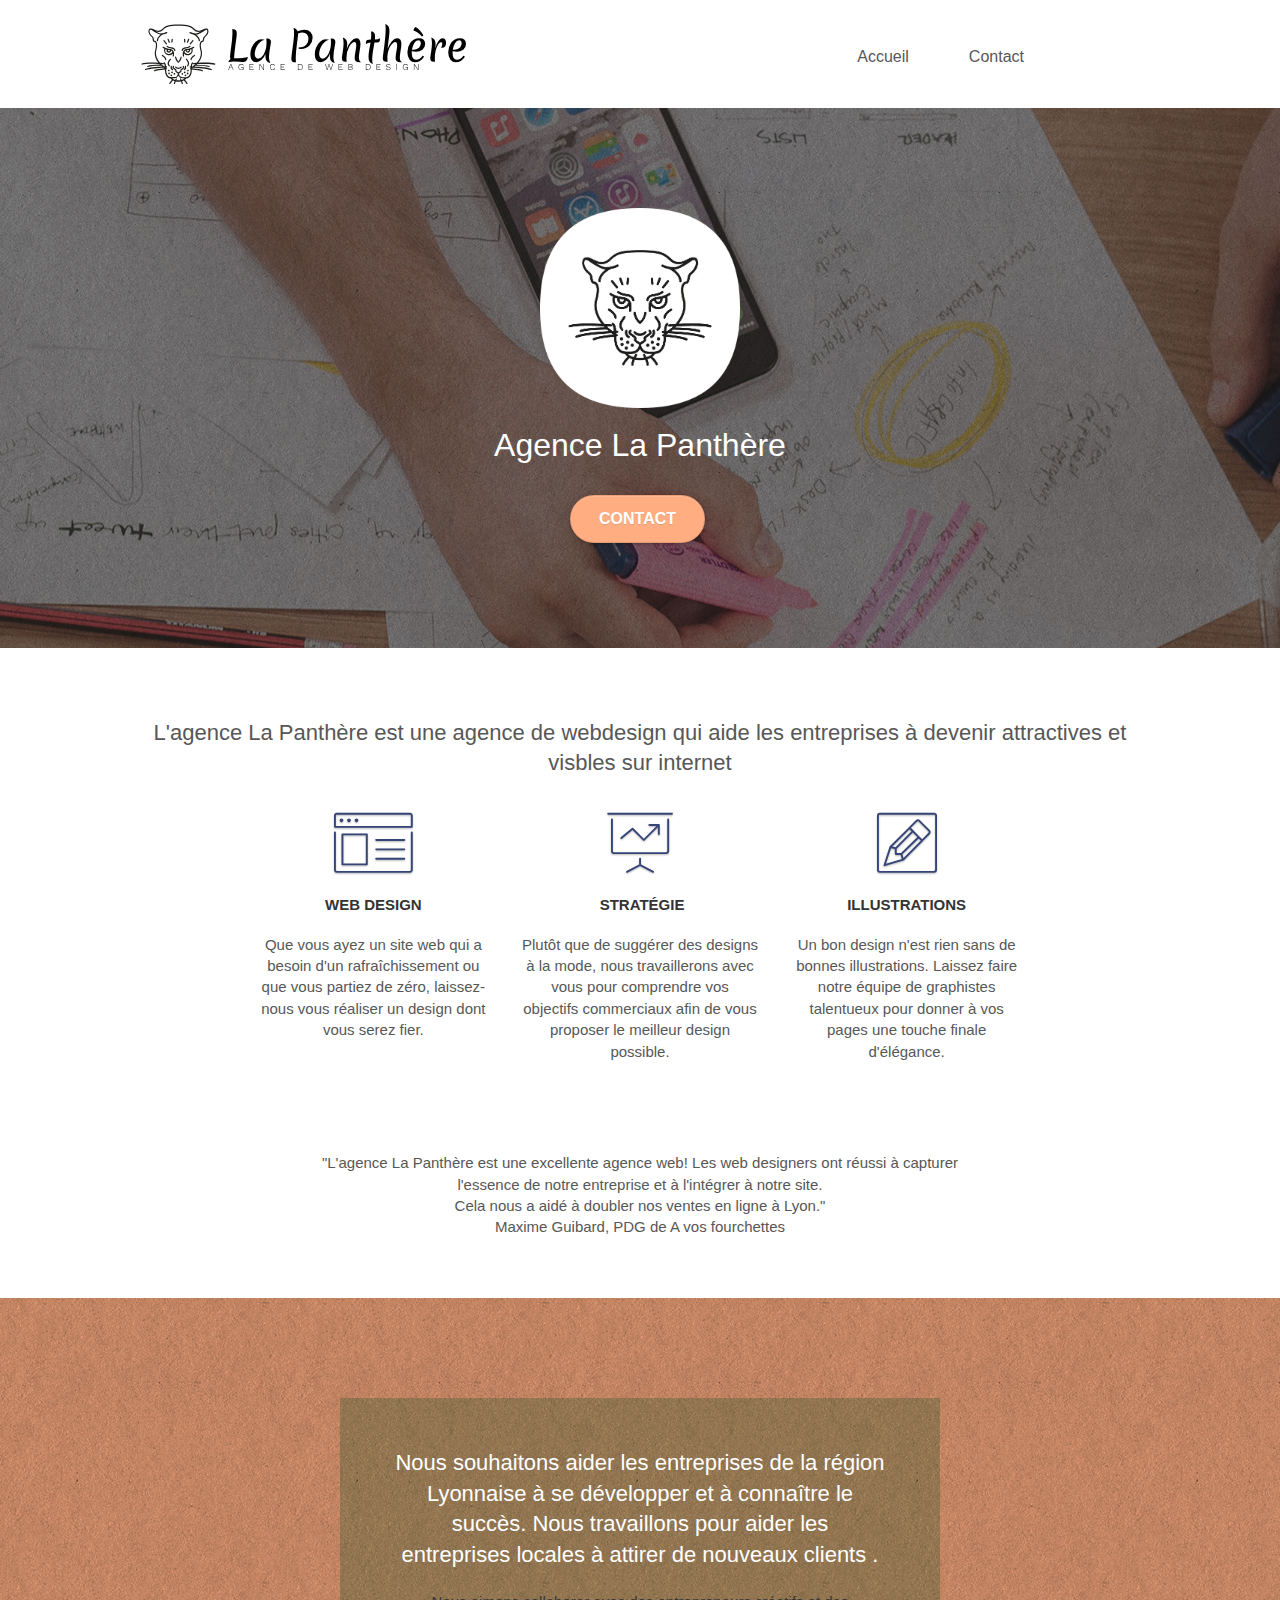
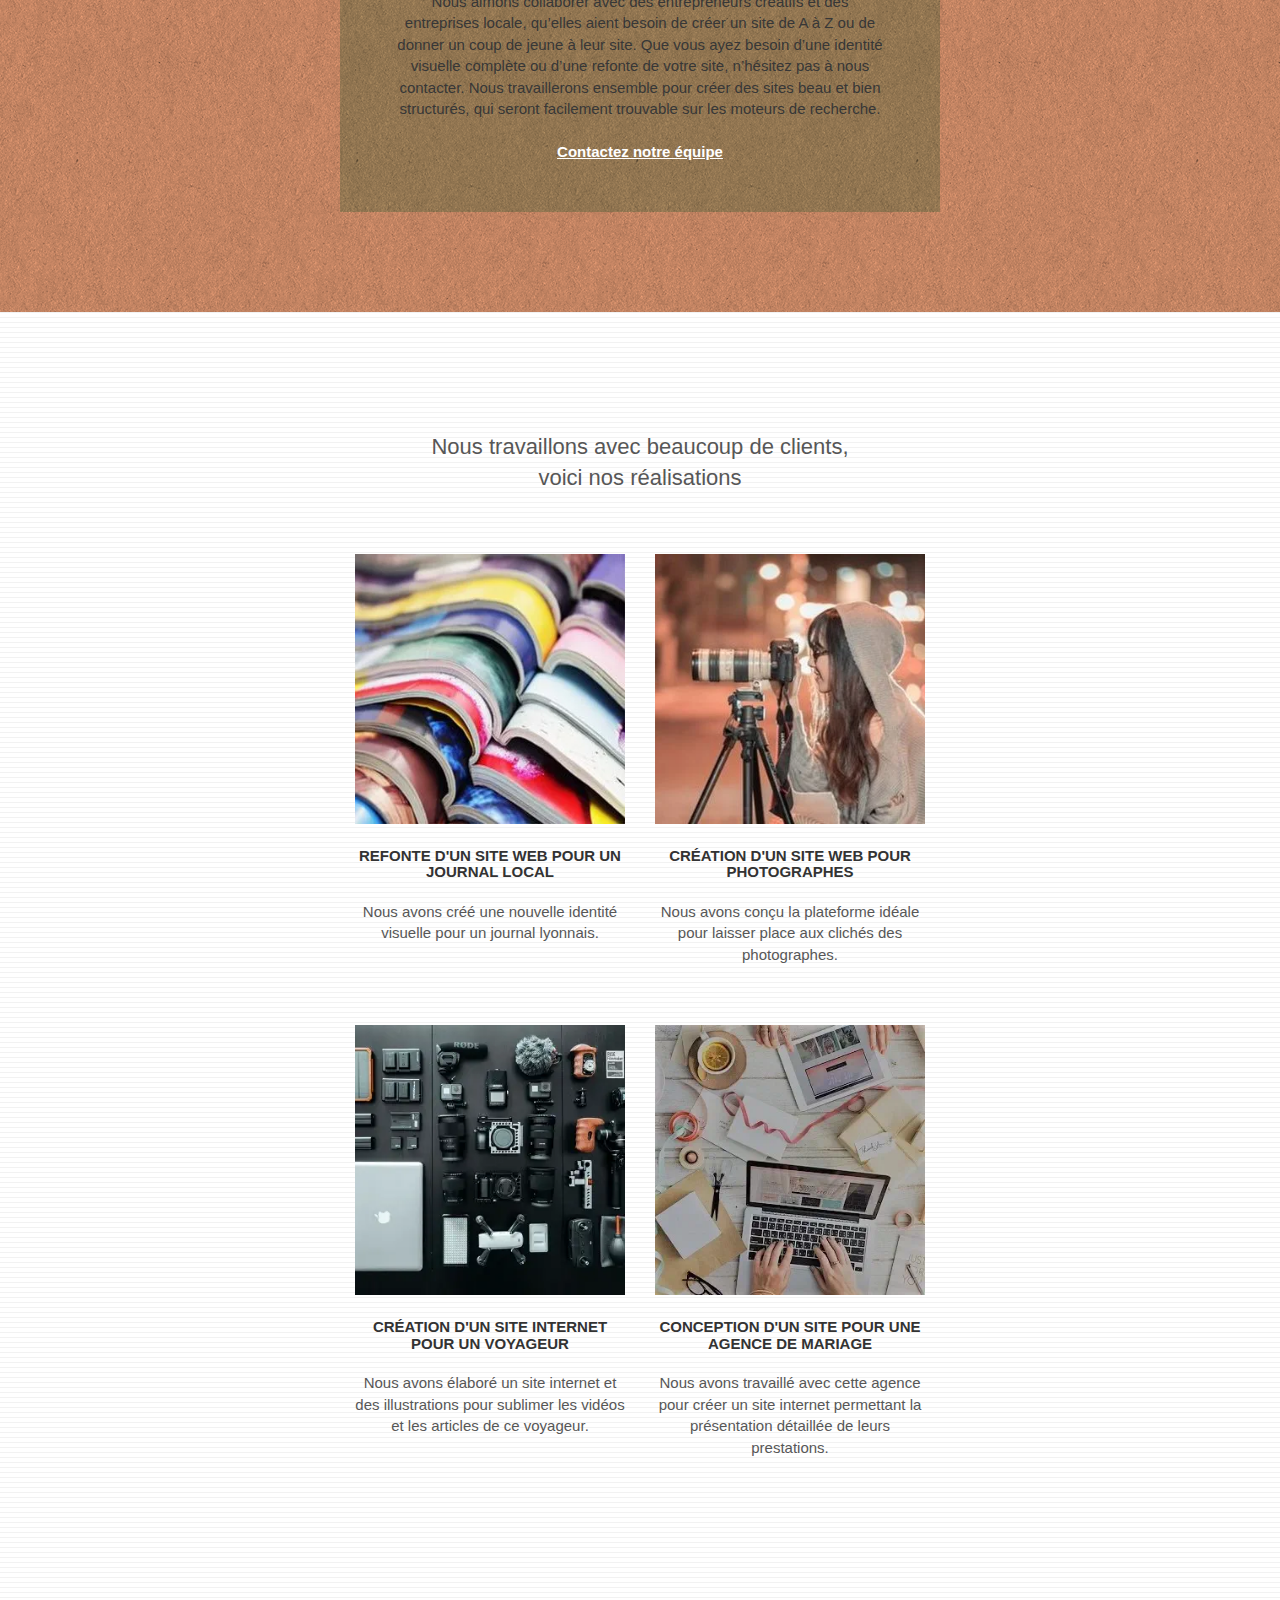
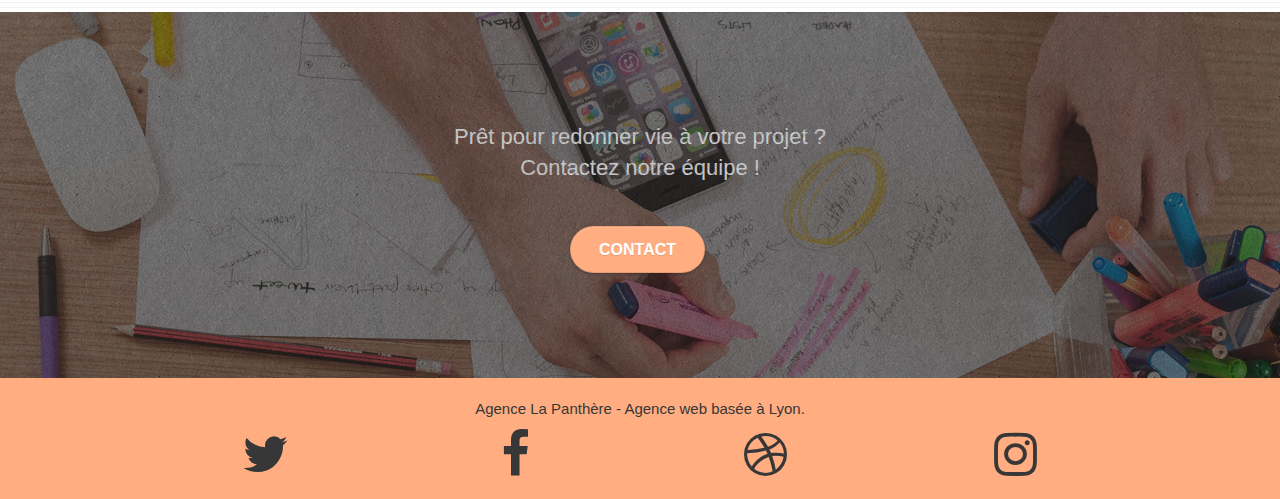
==== commit a53d1fc7: "discernible name for links footer" ====
--- a/index.html
+++ b/index.html
@@ -220,22 +220,22 @@
 				<div class="row row-no-gutters social">
 					<div class="col-sm-3">
 						<div class="text-center">
-							<a class="social" href="https://www.twitter.com"><span class="fa fa-twitter icon-md"></span></a>
-						</div>
-					</div>
-					<div class="col-sm-3">
-						<div class="text-center">
-							<a class="social" href="https://www.facebook.com"><span class="fa fa-facebook icon-md"></span></a>
-						</div>
-					</div>
-					<div class="col-sm-3">
-						<div class="text-center">
-							<a class="social" href="https://www.dribbble.com"><span class="fa fa-dribbble icon-md"></span></a>
-						</div>
-					</div>
-					<div class="col-sm-3">
-						<div class="text-center">
-							<a class="social" href="https://www.instagram.com"><span class="fa fa-instagram icon-md"></span></a>
+							<a class="twitter" href="https://www.twitter.com"><span class="fa fa-twitter icon-md"></span></a>
+						</div>
+					</div>
+					<div class="col-sm-3">
+						<div class="text-center">
+							<a class="facebook" href="https://www.facebook.com"><span class="fa fa-facebook icon-md"></span></a>
+						</div>
+					</div>
+					<div class="col-sm-3">
+						<div class="text-center">
+							<a class="dribbble" href="https://www.dribbble.com"><span class="fa fa-dribbble icon-md"></span></a>
+						</div>
+					</div>
+					<div class="col-sm-3">
+						<div class="text-center">
+							<a class="instagram" href="https://www.instagram.com"><span class="fa fa-instagram icon-md"></span></a>
 						</div>
 					</div>
 	
--- a/style.min.css
+++ b/style.min.css
@@ -1 +1 @@
-body{margin:0;padding:0;background:#fff;overflow-x:hidden;-webkit-font-smoothing:antialiased;-moz-osx-font-smoothing:grayscale}a,button{transition:all .3s ease-in-out;outline:0!important}a:hover{text-decoration:none;cursor:pointer}.bloc{width:100%;clear:both;background:50% 50% no-repeat;padding:0 50px;-webkit-background-size:cover;-moz-background-size:cover;-o-background-size:cover;background-size:cover;position:relative}.bloc .container{padding-left:0;padding-right:0}.bloc-lg{padding:100px 50px}.bloc-md{padding:50px}.bloc-sm{padding:20px 50px}.bg-b-edge,.bg-br-edge,.bg-center,.bg-l-edge,.bg-r-edge,.bg-repeat,.bg-t-edge{-webkit-background-size:auto!important;-moz-background-size:auto!important;-o-background-size:auto!important;background-size:auto!important}.bg-repeat{background:repeat}.bg-t-edge{background:top no-repeat}.bloc-bg-texture::before{content:"";background-size:2px 2px;position:absolute;top:0;bottom:0;left:0;right:0}.texture-paper::before{background:url(https://znawel.github.io/la-panthere/img/texture-paper.webp);background-size:280px 280px}.b-parallax{background-attachment:fixed}.d-bloc{color:rgba(255,255,255,.7)}.d-bloc button:hover{color:rgba(255,255,255,.9)}.d-bloc .a-btn,.d-bloc .navbar a,.d-bloc .navbar-brand,.d-bloc a .icon-lg,.d-bloc a .icon-md,.d-bloc a .icon-sm,.d-bloc h1 a,.d-bloc h2 a,.d-bloc h3 a,.d-bloc h4 a,.d-bloc h5 a,.d-bloc h6 a,.d-bloc p a{color:#373737}.d-bloc .a-btn:hover,.d-bloc .navbar a:hover,.d-bloc .navbar-brand:hover,.d-bloc a:hover .icon-lg,.d-bloc a:hover .icon-md,.d-bloc a:hover .icon-sm,.d-bloc h1 a:hover,.d-bloc h2 a:hover,.d-bloc h3 a:hover,.d-bloc h4 a:hover,.d-bloc h5 a:hover,.d-bloc h6 a:hover,.d-bloc p a:hover{color:#fff}.d-bloc .navbar-toggle .icon-bar{background:#fff}.l-bloc{color:rgba(0,0,0,.5)}.l-bloc button:hover{color:rgba(0,0,0,.7)}.l-bloc .a-btn,.l-bloc .navbar a,.l-bloc .navbar-brand,.l-bloc a .icon-lg,.l-bloc a .icon-md,.l-bloc a .icon-sm,.l-bloc h1 a,.l-bloc h2 a,.l-bloc h3 a,.l-bloc h4 a,.l-bloc h5 a,.l-bloc h6 a,.l-bloc p a{color:rgba(0,0,0,.6)}.l-bloc .a-btn:hover,.l-bloc .navbar a:hover,.l-bloc .navbar-brand:hover,.l-bloc a:hover .icon-lg,.l-bloc a:hover .icon-md,.l-bloc a:hover .icon-sm,.l-bloc h1 a:hover,.l-bloc h2 a:hover,.l-bloc h3 a:hover,.l-bloc h4 a:hover,.l-bloc h5 a:hover,.l-bloc h6 a:hover,.l-bloc p a:hover{color:#000}.l-bloc .navbar-toggle .icon-bar{color:rgba(0,0,0,.6)}.voffset{margin-top:30px}.voffset-lg{margin-top:80px}.row-no-gutters{margin-right:0;margin-left:0}.row.row-no-gutters>[class*=" col-"],.row.row-no-gutters>[class^=col-]{padding-right:0;padding-left:0}#bloc-1-hero h1{font-size:32px}.navbar{margin-bottom:0;z-index:1}.navbar-brand{height:auto;padding:3px 15px;font-size:25px;font-weight:400;font-weight:600;line-height:44px}.navbar-brand img{max-height:200px;margin:0 5px 0 0;display:inline}.navbar-brand img[src$=svg]{min-width:100px}.nav-center .navbar-brand img{margin:0}.navbar .nav{padding-top:2px;margin-right:80px;float:right;z-index:1}.nav>li{float:left;margin-top:4px;font-size:16px;padding-right:15px;list-style:none}.nav>li a:focus,.nav>li a:hover{background:0 0}.navbar-toggle{margin:10px 10px 0 0;border:0}.navbar-toggle:hover{background:0 0!important}.navbar-toggle .icon-bar{background-color:rgba(0,0,0,.5);width:26px}@media (min-width:768px){.site-navigation{position:absolute;top:50%;right:20px;transform:translate(0,-50%);-webkit-transform:translateY(-50%)}.nav-center{text-align:center}.nav-center .navbar-header{width:100%}.nav-center .nav>li,.nav-center .navbar-brand,.nav-center .navbar-header{float:none;display:inline-block}.nav-center .site-navigation{position:relative;width:100%;right:0;margin-right:0;margin-top:20px}}.nav>li>.dropdown a{background:0 0!important;display:block;padding:14px 15px}.mg-md{margin-top:10px;margin-bottom:20px}.mg-lg{margin-top:10px;margin-bottom:40px}.btn{margin:0 5px 5px 0}.btn-d,.btn-d:focus,.btn-d:hover{color:#fff;background:rgba(0,0,0,.3)}button{outline:0!important}.btn-rd{border-radius:40px}.btn-clean{border:1px solid rgba(0,0,0,.08);border-bottom-color:rgba(0,0,0,.1);text-shadow:0 1px 0 rgba(0,0,1,.1);box-shadow:0 1px 3px rgba(0,0,1,.25),inset 0 1px 0 0 rgba(255,255,255,.15)}.icon-md{font-size:50px!important}.icon-lg{font-size:60px!important}.sm-shadow{text-shadow:0 1px 2px rgba(0,0,0,.3)}a[data-lightbox]{position:relative;display:block;text-align:center}a[data-lightbox]:hover::before{content:"+";font-family:HelveticaNeue-Light,"Helvetica Neue Light","Helvetica Neue",Helvetica,Arial;font-size:32px;width:50px;height:50px;margin-left:-25px;border-radius:50%;background:rgba(0,0,0,.6);color:#fff;font-weight:100;z-index:1;position:absolute;top:50%;transform:translateY(-50%);-webkit-transform:translateY(-50%)}a[data-lightbox]:hover img{opacity:.6;-webkit-animation-fill-mode:none;animation-fill-mode:none}.lightbox-caption{padding:20px;color:#fff;background:rgba(0,0,0,.5);position:absolute;left:15px;right:15px;bottom:5px}.snapshot-lb .lightbox-caption{padding:0;color:rgba(0,0,0,.5);background:0 0}.btn,a,h1,h2,h3,h4,h5,h6,p{font-family:helvetica;font-weight:400;color:#575757!important}.container{max-width:1000px}.hero-bloc-text{font-size:38px}p{font-size:15px}.tight-width-whitespace{max-width:600px;margin:auto auto auto auto}.h1{font-size:20px;font-family:"Open Sans"}.cta-hero{margin-top:22px;color:#fff!important;text-transform:uppercase;padding:12px 28px 12px 28px;font-size:16px;font-weight:700}.social{max-width:400px;margin:auto auto auto auto}h2{font-size:22px;line-height:1.4em;text-align:center}h3{font-size:15px;text-transform:uppercase;font-weight:700;color:#333!important}.med-width-whitespace{max-width:800px;margin:auto auto auto auto;box-shadow:0 0 0 #000}h1{color:#333!important}h4{color:#333!important}.icons{margin-bottom:14px;margin-top:24px}.white{color:#373737!important}.portfolio-thumb{margin-bottom:24px}.portfolio-row{margin-bottom:44px;margin-top:50px}.black-background{background-color:rgba(165,147,99,.7);padding:40px 40px 40px 40px}.bold-link{font-weight:900;text-decoration:underline!important}.bgc-white{background-color:#fff}.bgc-dark-slate-blue{background-color:#364577}.bgc-atomic-tangerine{background-color:#ffad81}.tc-white{color:#fff!important}.btn-atomic-tangerine{background:#ffad81;color:#fff!important}.btn-atomic-tangerine:hover{background:#c27956!important;color:#fff!important}.ltc-white{color:#fff!important}.ltc-white:hover{color:#ccc!important}.ltc-atomic-tangerine{color:#ffad81!important}.ltc-atomic-tangerine:hover{color:#c27956!important}.icon-dark-slate-blue{color:#364577!important;border-color:#364577!important}.bg-lines-h2-bg{background-image:url(https://znawel.github.io/la-panthere/img/lines-h2-bg.webp)}.bg-banniere{background-image:url(https://znawel.github.io/la-panthere/img/agence-la-panthere-1.svg)}.bg-presentation{background-image:url(https://znawel.github.io/la-panthere/img/image-de-presentation.webp)}@media (max-width:1024px){.bloc{padding-left:20px;padding-right:20px}}@media (max-width:992px) and (min-width:768px){.navbar .nav{max-width:80%}.nav-center.navbar .nav{max-width:100%}}@media only screen and (min-device-width:768px) and (max-device-width:1024px) and (orientation:landscape){.b-parallax{background-attachment:scroll}}@media only screen and (min-device-width:1024px) and (max-device-width:1366px) and (-webkit-min-device-pixel-ratio:1.5){.b-parallax{background-attachment:scroll}}@media (max-width:991px){.container{width:100%}.b-parallax{background-attachment:scroll}#hero-bloc,.page-container{overflow-x:hidden;position:relative}.bloc{padding-left:constant(safe-area-inset-left);padding-right:constant(safe-area-inset-right)}}@media (max-width:767px){.page-container{overflow-x:hidden;position:relative}h1,h2,h3,h4,h5,h6,p{padding-left:10px!important;padding-right:10px!important}.b-parallax{background-attachment:scroll}.navbar .nav{padding-top:0;border-top:1px solid rgba(0,0,0,.2);float:none!important}.navbar.row{margin-left:0;margin-right:0}.site-navigation{position:inherit;transform:none;-webkit-transform:none;-ms-transform:none}.nav>li{margin-top:0;border-bottom:1px solid rgba(0,0,0,.1);background:rgba(0,0,0,.05);text-align:left;padding-left:15px;width:100%}.nav>li:hover{background:rgba(0,0,0,.08)}#hero-bloc .navbar .nav{background:rgba(0,0,0,.8)}#hero-bloc .navbar .nav a{color:rgba(255,255,255,.6)}.hero{padding:50px 0}.hero-nav{left:-1px;right:-1px}.navbar-collapse{padding:0;overflow-x:hidden;-webkit-box-shadow:none;box-shadow:none}.navbar-brand img{max-height:40px;width:auto}.bloc{padding-left:0;padding-right:0}.bloc-lg{padding:40px 0}.bloc-md,.bloc-sm{padding-left:0;padding-right:0}.a-block{padding:0 10px}.voffset{margin-top:5px}.voffset-md{margin-top:20px}.voffset-lg{margin-top:30px}}@media (max-width:400px){.bloc{padding-left:0;padding-right:0}}+body{margin:0;padding:0;background:#fff;overflow-x:hidden;-webkit-font-smoothing:antialiased;-moz-osx-font-smoothing:grayscale}a,button{transition:all .3s ease-in-out;outline:0!important}a:hover{text-decoration:none;cursor:pointer}.bloc{width:100%;clear:both;background:50% 50% no-repeat;padding:0 50px;-webkit-background-size:cover;-moz-background-size:cover;-o-background-size:cover;background-size:cover;position:relative}.bloc .container{padding-left:0;padding-right:0}.bloc-lg{padding:100px 50px}.bloc-md{padding:50px}.bloc-sm{padding:20px 50px}.bg-b-edge,.bg-br-edge,.bg-center,.bg-l-edge,.bg-r-edge,.bg-repeat,.bg-t-edge{-webkit-background-size:auto!important;-moz-background-size:auto!important;-o-background-size:auto!important;background-size:auto!important}.bg-repeat{background:repeat}.bg-t-edge{background:top no-repeat}.bloc-bg-texture::before{content:"";background-size:2px 2px;position:absolute;top:0;bottom:0;left:0;right:0}.texture-paper::before{background:url(https://znawel.github.io/la-panthere/img/texture-paper.webp);background-size:280px 280px}.b-parallax{background-attachment:fixed}.d-bloc{color:rgba(255,255,255,.7)}.d-bloc button:hover{color:rgba(255,255,255,.9)}.d-bloc .a-btn,.d-bloc .navbar a,.d-bloc .navbar-brand,.d-bloc a .icon-lg,.d-bloc a .icon-md,.d-bloc a .icon-sm,.d-bloc h1 a,.d-bloc h2 a,.d-bloc h3 a,.d-bloc h4 a,.d-bloc h5 a,.d-bloc h6 a,.d-bloc p a{color:#373737}.d-bloc .a-btn:hover,.d-bloc .navbar a:hover,.d-bloc .navbar-brand:hover,.d-bloc a:hover .icon-lg,.d-bloc a:hover .icon-md,.d-bloc a:hover .icon-sm,.d-bloc h1 a:hover,.d-bloc h2 a:hover,.d-bloc h3 a:hover,.d-bloc h4 a:hover,.d-bloc h5 a:hover,.d-bloc h6 a:hover,.d-bloc p a:hover{color:#fff}.d-bloc .navbar-toggle .icon-bar{background:#fff}.l-bloc{color:rgba(0,0,0,.5)}.l-bloc button:hover{color:rgba(0,0,0,.7)}.l-bloc .a-btn,.l-bloc .navbar a,.l-bloc .navbar-brand,.l-bloc a .icon-lg,.l-bloc a .icon-md,.l-bloc a .icon-sm,.l-bloc h1 a,.l-bloc h2 a,.l-bloc h3 a,.l-bloc h4 a,.l-bloc h5 a,.l-bloc h6 a,.l-bloc p a{color:rgba(0,0,0,.6)}.l-bloc .a-btn:hover,.l-bloc .navbar a:hover,.l-bloc .navbar-brand:hover,.l-bloc a:hover .icon-lg,.l-bloc a:hover .icon-md,.l-bloc a:hover .icon-sm,.l-bloc h1 a:hover,.l-bloc h2 a:hover,.l-bloc h3 a:hover,.l-bloc h4 a:hover,.l-bloc h5 a:hover,.l-bloc h6 a:hover,.l-bloc p a:hover{color:#000}.l-bloc .navbar-toggle .icon-bar{color:rgba(0,0,0,.6)}.voffset{margin-top:30px}.voffset-lg{margin-top:80px}.row-no-gutters{margin-right:0;margin-left:0}.row.row-no-gutters>[class*=" col-"],.row.row-no-gutters>[class^=col-]{padding-right:0;padding-left:0}#bloc-1-hero h1{font-size:32px}.navbar{margin-bottom:0;z-index:1}.navbar-brand{height:auto;padding:3px 15px;font-size:25px;font-weight:400;font-weight:600;line-height:44px}.navbar-brand img{max-height:200px;margin:0 5px 0 0;display:inline}.navbar-brand img[src$=svg]{min-width:100px}.nav-center .navbar-brand img{margin:0}.navbar .nav{padding-top:2px;margin-right:80px;float:right;z-index:1}.nav>li{float:left;margin-top:4px;font-size:16px;padding-right:15px;list-style:none}.nav>li a:focus,.nav>li a:hover{background:0 0}.navbar-toggle{margin:10px 10px 0 0;border:0}.navbar-toggle:hover{background:0 0!important}.navbar-toggle .icon-bar{background-color:rgba(0,0,0,.5);width:26px}@media (min-width:768px){.site-navigation{position:absolute;top:50%;right:20px;transform:translate(0,-50%);-webkit-transform:translateY(-50%)}.nav-center{text-align:center}.nav-center .navbar-header{width:100%}.nav-center .nav>li,.nav-center .navbar-brand,.nav-center .navbar-header{float:none;display:inline-block}.nav-center .site-navigation{position:relative;width:100%;right:0;margin-right:0;margin-top:20px}}.nav>li>.dropdown a{background:0 0!important;display:block;padding:14px 15px}.mg-md{margin-top:10px;margin-bottom:20px}.mg-lg{margin-top:10px;margin-bottom:40px}.btn{margin:0 5px 5px 0}.btn-d,.btn-d:focus,.btn-d:hover{color:#fff;background:rgba(0,0,0,.3)}button{outline:0!important}.btn-rd{border-radius:40px}.btn-clean{border:1px solid rgba(0,0,0,.08);border-bottom-color:rgba(0,0,0,.1);text-shadow:0 1px 0 rgba(0,0,1,.1);box-shadow:0 1px 3px rgba(0,0,1,.25),inset 0 1px 0 0 rgba(255,255,255,.15)}.icon-md{font-size:50px!important}.icon-lg{font-size:60px!important}.sm-shadow{text-shadow:0 1px 2px rgba(0,0,0,.3)}a[data-lightbox]{position:relative;display:block;text-align:center}a[data-lightbox]:hover::before{content:"+";font-family:HelveticaNeue-Light,"Helvetica Neue Light","Helvetica Neue",Helvetica,Arial;font-size:32px;width:50px;height:50px;margin-left:-25px;border-radius:50%;background:rgba(0,0,0,.6);color:#fff;font-weight:100;z-index:1;position:absolute;top:50%;transform:translateY(-50%);-webkit-transform:translateY(-50%)}a[data-lightbox]:hover img{opacity:.6;-webkit-animation-fill-mode:none;animation-fill-mode:none}.lightbox-caption{padding:20px;color:#fff;background:rgba(0,0,0,.5);position:absolute;left:15px;right:15px;bottom:5px}.snapshot-lb .lightbox-caption{padding:0;color:rgba(0,0,0,.5);background:0 0}.btn,a,h1,h2,h3,h4,h5,h6,p{font-family:helvetica;font-weight:400;color:#575757!important}.container{max-width:1000px}.hero-bloc-text{font-size:38px}p{font-size:15px}.tight-width-whitespace{max-width:600px;margin:auto auto auto auto}.h1{font-size:20px;font-family:"Open Sans"}.cta-hero{margin-top:22px;color:#fff!important;text-transform:uppercase;padding:12px 28px 12px 28px;font-size:16px;font-weight:700}.twitter,facebook,dribbble,instagram{max-width:400px;margin:auto auto auto auto}h2{font-size:22px;line-height:1.4em;text-align:center}h3{font-size:15px;text-transform:uppercase;font-weight:700;color:#333!important}.med-width-whitespace{max-width:800px;margin:auto auto auto auto;box-shadow:0 0 0 #000}h1{color:#333!important}h4{color:#333!important}.icons{margin-bottom:14px;margin-top:24px}.white{color:#373737!important}.portfolio-thumb{margin-bottom:24px}.portfolio-row{margin-bottom:44px;margin-top:50px}.black-background{background-color:rgba(165,147,99,.7);padding:40px 40px 40px 40px}.bold-link{font-weight:900;text-decoration:underline!important}.bgc-white{background-color:#fff}.bgc-dark-slate-blue{background-color:#364577}.bgc-atomic-tangerine{background-color:#ffad81}.tc-white{color:#fff!important}.btn-atomic-tangerine{background:#ffad81;color:#fff!important}.btn-atomic-tangerine:hover{background:#c27956!important;color:#fff!important}.ltc-white{color:#fff!important}.ltc-white:hover{color:#ccc!important}.ltc-atomic-tangerine{color:#ffad81!important}.ltc-atomic-tangerine:hover{color:#c27956!important}.icon-dark-slate-blue{color:#364577!important;border-color:#364577!important}.bg-lines-h2-bg{background-image:url(https://znawel.github.io/la-panthere/img/lines-h2-bg.webp)}.bg-banniere{background-image:url(https://znawel.github.io/la-panthere/img/agence-la-panthere-1.svg)}.bg-presentation{background-image:url(https://znawel.github.io/la-panthere/img/image-de-presentation.webp)}@media (max-width:1024px){.bloc{padding-left:20px;padding-right:20px}}@media (max-width:992px) and (min-width:768px){.navbar .nav{max-width:80%}.nav-center.navbar .nav{max-width:100%}}@media only screen and (min-device-width:768px) and (max-device-width:1024px) and (orientation:landscape){.b-parallax{background-attachment:scroll}}@media only screen and (min-device-width:1024px) and (max-device-width:1366px) and (-webkit-min-device-pixel-ratio:1.5){.b-parallax{background-attachment:scroll}}@media (max-width:991px){.container{width:100%}.b-parallax{background-attachment:scroll}#hero-bloc,.page-container{overflow-x:hidden;position:relative}.bloc{padding-left:constant(safe-area-inset-left);padding-right:constant(safe-area-inset-right)}}@media (max-width:767px){.page-container{overflow-x:hidden;position:relative}h1,h2,h3,h4,h5,h6,p{padding-left:10px!important;padding-right:10px!important}.b-parallax{background-attachment:scroll}.navbar .nav{padding-top:0;border-top:1px solid rgba(0,0,0,.2);float:none!important}.navbar.row{margin-left:0;margin-right:0}.site-navigation{position:inherit;transform:none;-webkit-transform:none;-ms-transform:none}.nav>li{margin-top:0;border-bottom:1px solid rgba(0,0,0,.1);background:rgba(0,0,0,.05);text-align:left;padding-left:15px;width:100%}.nav>li:hover{background:rgba(0,0,0,.08)}#hero-bloc .navbar .nav{background:rgba(0,0,0,.8)}#hero-bloc .navbar .nav a{color:rgba(255,255,255,.6)}.hero{padding:50px 0}.hero-nav{left:-1px;right:-1px}.navbar-collapse{padding:0;overflow-x:hidden;-webkit-box-shadow:none;box-shadow:none}.navbar-brand img{max-height:40px;width:auto}.bloc{padding-left:0;padding-right:0}.bloc-lg{padding:40px 0}.bloc-md,.bloc-sm{padding-left:0;padding-right:0}.a-block{padding:0 10px}.voffset{margin-top:5px}.voffset-md{margin-top:20px}.voffset-lg{margin-top:30px}}@media (max-width:400px){.bloc{padding-left:0;padding-right:0}}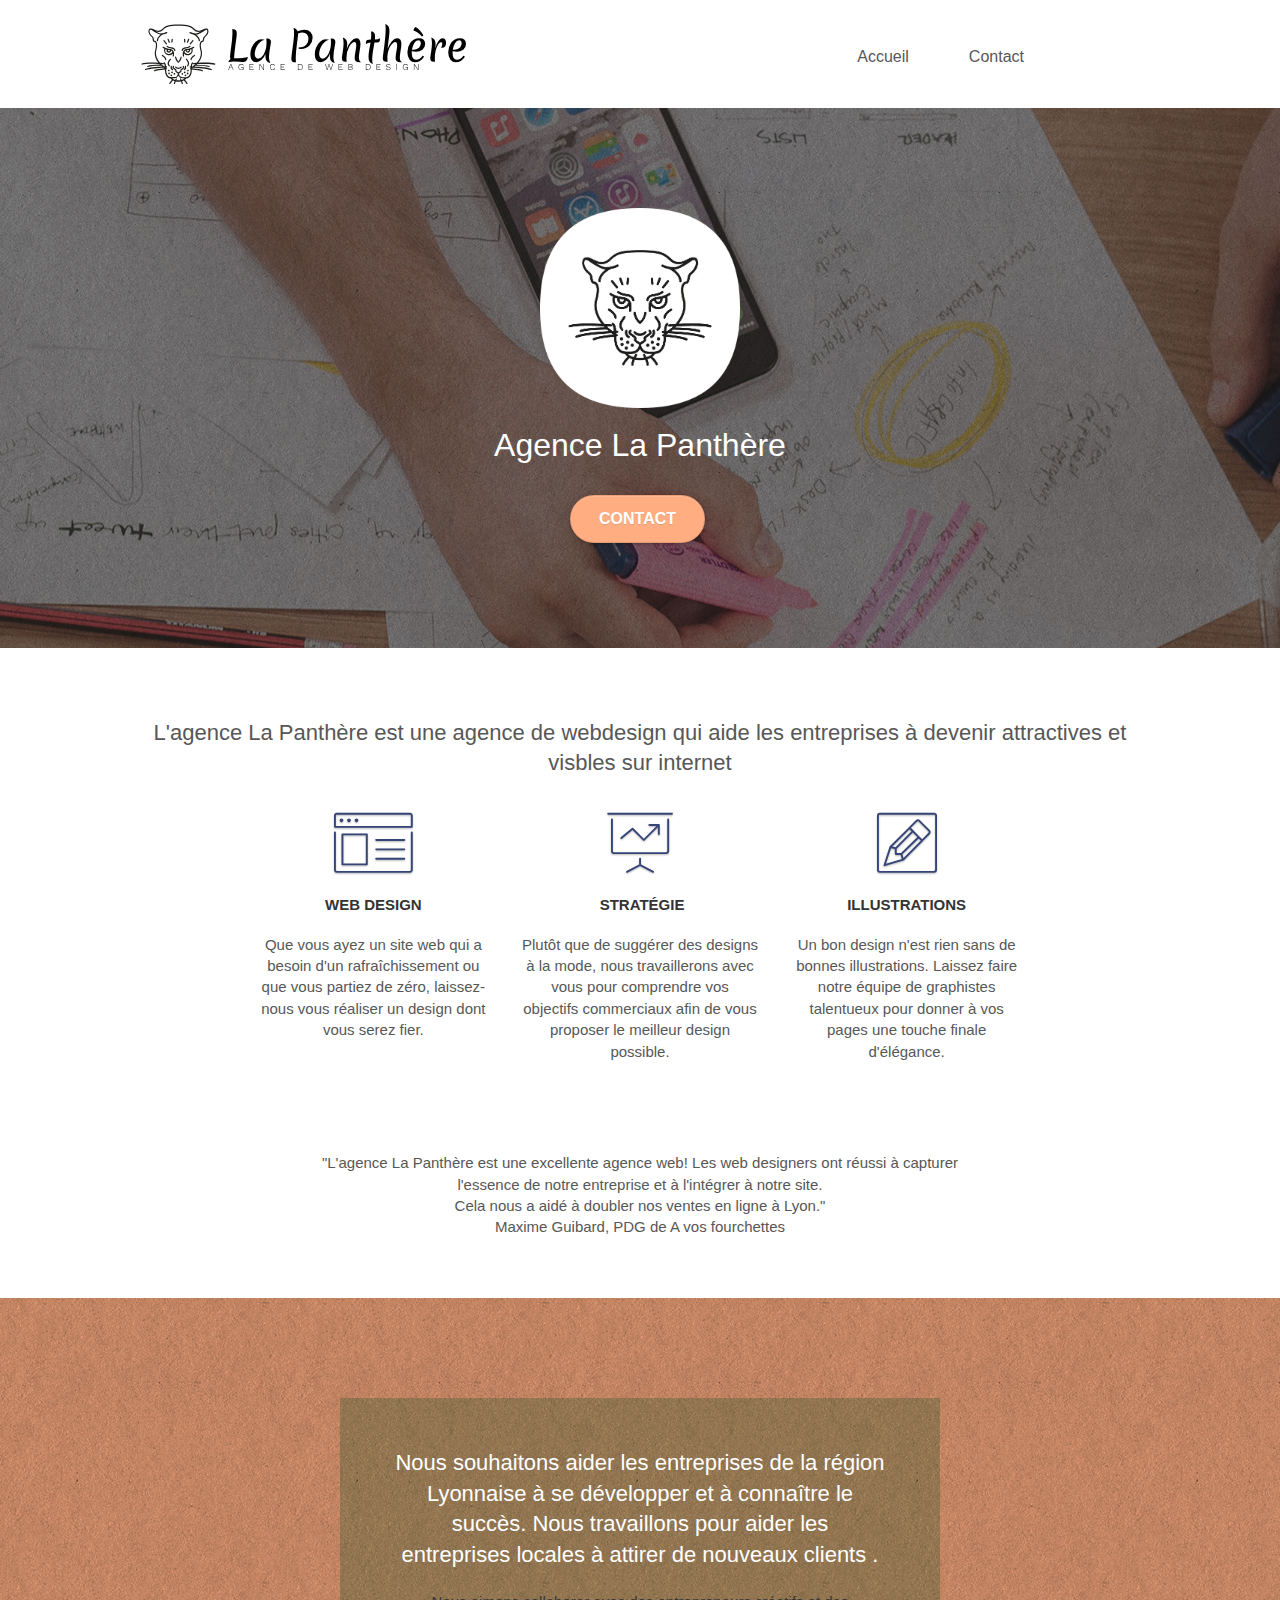
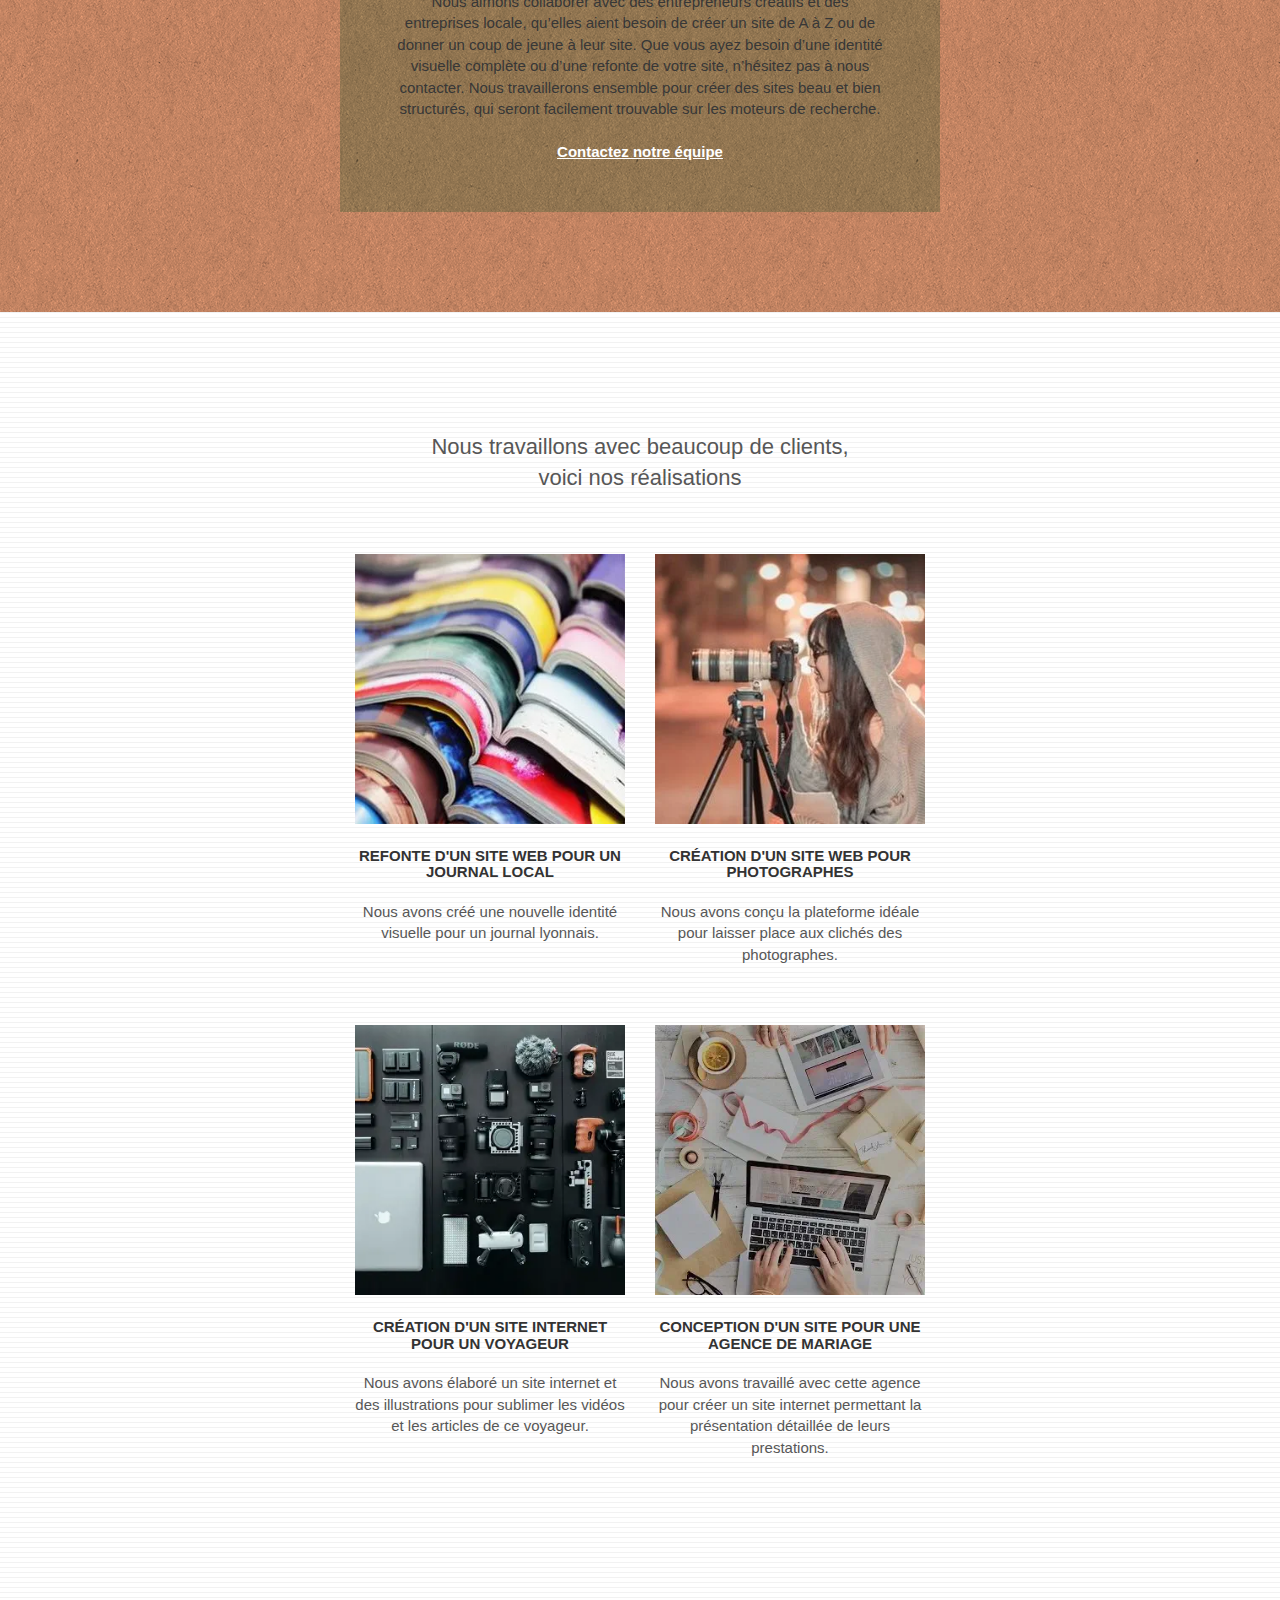
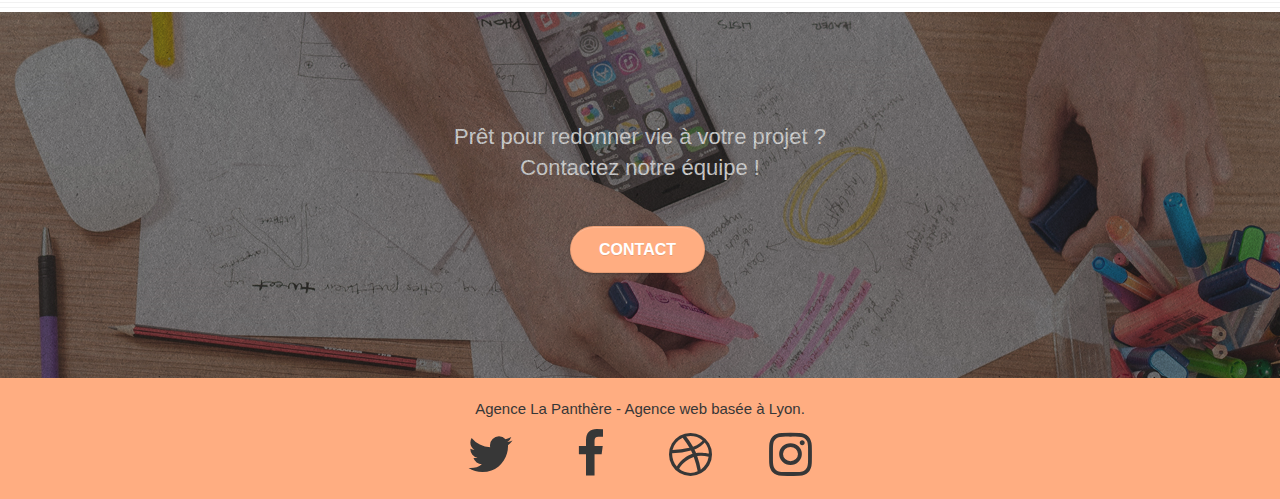
==== commit 251f1d01: "links footer" ====
--- a/index.html
+++ b/index.html
@@ -220,22 +220,22 @@
 				<div class="row row-no-gutters social">
 					<div class="col-sm-3">
 						<div class="text-center">
-							<a class="twitter" href="https://www.twitter.com"><span class="fa fa-twitter icon-md"></span></a>
-						</div>
-					</div>
-					<div class="col-sm-3">
-						<div class="text-center">
-							<a class="facebook" href="https://www.facebook.com"><span class="fa fa-facebook icon-md"></span></a>
-						</div>
-					</div>
-					<div class="col-sm-3">
-						<div class="text-center">
-							<a class="dribbble" href="https://www.dribbble.com"><span class="fa fa-dribbble icon-md"></span></a>
-						</div>
-					</div>
-					<div class="col-sm-3">
-						<div class="text-center">
-							<a class="instagram" href="https://www.instagram.com"><span class="fa fa-instagram icon-md"></span></a>
+							<a class="social" href="https://www.twitter.com"><span class="fa fa-twitter icon-md"></span></a>
+						</div>
+					</div>
+					<div class="col-sm-3">
+						<div class="text-center">
+							<a class="social" href="https://www.facebook.com"><span class="fa fa-facebook icon-md"></span></a>
+						</div>
+					</div>
+					<div class="col-sm-3">
+						<div class="text-center">
+							<a class="social" href="https://www.dribbble.com"><span class="fa fa-dribbble icon-md"></span></a>
+						</div>
+					</div>
+					<div class="col-sm-3">
+						<div class="text-center">
+							<a class="social" href="https://www.instagram.com"><span class="fa fa-instagram icon-md"></span></a>
 						</div>
 					</div>
 	
--- a/style.min.css
+++ b/style.min.css
@@ -1 +1 @@
-body{margin:0;padding:0;background:#fff;overflow-x:hidden;-webkit-font-smoothing:antialiased;-moz-osx-font-smoothing:grayscale}a,button{transition:all .3s ease-in-out;outline:0!important}a:hover{text-decoration:none;cursor:pointer}.bloc{width:100%;clear:both;background:50% 50% no-repeat;padding:0 50px;-webkit-background-size:cover;-moz-background-size:cover;-o-background-size:cover;background-size:cover;position:relative}.bloc .container{padding-left:0;padding-right:0}.bloc-lg{padding:100px 50px}.bloc-md{padding:50px}.bloc-sm{padding:20px 50px}.bg-b-edge,.bg-br-edge,.bg-center,.bg-l-edge,.bg-r-edge,.bg-repeat,.bg-t-edge{-webkit-background-size:auto!important;-moz-background-size:auto!important;-o-background-size:auto!important;background-size:auto!important}.bg-repeat{background:repeat}.bg-t-edge{background:top no-repeat}.bloc-bg-texture::before{content:"";background-size:2px 2px;position:absolute;top:0;bottom:0;left:0;right:0}.texture-paper::before{background:url(https://znawel.github.io/la-panthere/img/texture-paper.webp);background-size:280px 280px}.b-parallax{background-attachment:fixed}.d-bloc{color:rgba(255,255,255,.7)}.d-bloc button:hover{color:rgba(255,255,255,.9)}.d-bloc .a-btn,.d-bloc .navbar a,.d-bloc .navbar-brand,.d-bloc a .icon-lg,.d-bloc a .icon-md,.d-bloc a .icon-sm,.d-bloc h1 a,.d-bloc h2 a,.d-bloc h3 a,.d-bloc h4 a,.d-bloc h5 a,.d-bloc h6 a,.d-bloc p a{color:#373737}.d-bloc .a-btn:hover,.d-bloc .navbar a:hover,.d-bloc .navbar-brand:hover,.d-bloc a:hover .icon-lg,.d-bloc a:hover .icon-md,.d-bloc a:hover .icon-sm,.d-bloc h1 a:hover,.d-bloc h2 a:hover,.d-bloc h3 a:hover,.d-bloc h4 a:hover,.d-bloc h5 a:hover,.d-bloc h6 a:hover,.d-bloc p a:hover{color:#fff}.d-bloc .navbar-toggle .icon-bar{background:#fff}.l-bloc{color:rgba(0,0,0,.5)}.l-bloc button:hover{color:rgba(0,0,0,.7)}.l-bloc .a-btn,.l-bloc .navbar a,.l-bloc .navbar-brand,.l-bloc a .icon-lg,.l-bloc a .icon-md,.l-bloc a .icon-sm,.l-bloc h1 a,.l-bloc h2 a,.l-bloc h3 a,.l-bloc h4 a,.l-bloc h5 a,.l-bloc h6 a,.l-bloc p a{color:rgba(0,0,0,.6)}.l-bloc .a-btn:hover,.l-bloc .navbar a:hover,.l-bloc .navbar-brand:hover,.l-bloc a:hover .icon-lg,.l-bloc a:hover .icon-md,.l-bloc a:hover .icon-sm,.l-bloc h1 a:hover,.l-bloc h2 a:hover,.l-bloc h3 a:hover,.l-bloc h4 a:hover,.l-bloc h5 a:hover,.l-bloc h6 a:hover,.l-bloc p a:hover{color:#000}.l-bloc .navbar-toggle .icon-bar{color:rgba(0,0,0,.6)}.voffset{margin-top:30px}.voffset-lg{margin-top:80px}.row-no-gutters{margin-right:0;margin-left:0}.row.row-no-gutters>[class*=" col-"],.row.row-no-gutters>[class^=col-]{padding-right:0;padding-left:0}#bloc-1-hero h1{font-size:32px}.navbar{margin-bottom:0;z-index:1}.navbar-brand{height:auto;padding:3px 15px;font-size:25px;font-weight:400;font-weight:600;line-height:44px}.navbar-brand img{max-height:200px;margin:0 5px 0 0;display:inline}.navbar-brand img[src$=svg]{min-width:100px}.nav-center .navbar-brand img{margin:0}.navbar .nav{padding-top:2px;margin-right:80px;float:right;z-index:1}.nav>li{float:left;margin-top:4px;font-size:16px;padding-right:15px;list-style:none}.nav>li a:focus,.nav>li a:hover{background:0 0}.navbar-toggle{margin:10px 10px 0 0;border:0}.navbar-toggle:hover{background:0 0!important}.navbar-toggle .icon-bar{background-color:rgba(0,0,0,.5);width:26px}@media (min-width:768px){.site-navigation{position:absolute;top:50%;right:20px;transform:translate(0,-50%);-webkit-transform:translateY(-50%)}.nav-center{text-align:center}.nav-center .navbar-header{width:100%}.nav-center .nav>li,.nav-center .navbar-brand,.nav-center .navbar-header{float:none;display:inline-block}.nav-center .site-navigation{position:relative;width:100%;right:0;margin-right:0;margin-top:20px}}.nav>li>.dropdown a{background:0 0!important;display:block;padding:14px 15px}.mg-md{margin-top:10px;margin-bottom:20px}.mg-lg{margin-top:10px;margin-bottom:40px}.btn{margin:0 5px 5px 0}.btn-d,.btn-d:focus,.btn-d:hover{color:#fff;background:rgba(0,0,0,.3)}button{outline:0!important}.btn-rd{border-radius:40px}.btn-clean{border:1px solid rgba(0,0,0,.08);border-bottom-color:rgba(0,0,0,.1);text-shadow:0 1px 0 rgba(0,0,1,.1);box-shadow:0 1px 3px rgba(0,0,1,.25),inset 0 1px 0 0 rgba(255,255,255,.15)}.icon-md{font-size:50px!important}.icon-lg{font-size:60px!important}.sm-shadow{text-shadow:0 1px 2px rgba(0,0,0,.3)}a[data-lightbox]{position:relative;display:block;text-align:center}a[data-lightbox]:hover::before{content:"+";font-family:HelveticaNeue-Light,"Helvetica Neue Light","Helvetica Neue",Helvetica,Arial;font-size:32px;width:50px;height:50px;margin-left:-25px;border-radius:50%;background:rgba(0,0,0,.6);color:#fff;font-weight:100;z-index:1;position:absolute;top:50%;transform:translateY(-50%);-webkit-transform:translateY(-50%)}a[data-lightbox]:hover img{opacity:.6;-webkit-animation-fill-mode:none;animation-fill-mode:none}.lightbox-caption{padding:20px;color:#fff;background:rgba(0,0,0,.5);position:absolute;left:15px;right:15px;bottom:5px}.snapshot-lb .lightbox-caption{padding:0;color:rgba(0,0,0,.5);background:0 0}.btn,a,h1,h2,h3,h4,h5,h6,p{font-family:helvetica;font-weight:400;color:#575757!important}.container{max-width:1000px}.hero-bloc-text{font-size:38px}p{font-size:15px}.tight-width-whitespace{max-width:600px;margin:auto auto auto auto}.h1{font-size:20px;font-family:"Open Sans"}.cta-hero{margin-top:22px;color:#fff!important;text-transform:uppercase;padding:12px 28px 12px 28px;font-size:16px;font-weight:700}.twitter,facebook,dribbble,instagram{max-width:400px;margin:auto auto auto auto}h2{font-size:22px;line-height:1.4em;text-align:center}h3{font-size:15px;text-transform:uppercase;font-weight:700;color:#333!important}.med-width-whitespace{max-width:800px;margin:auto auto auto auto;box-shadow:0 0 0 #000}h1{color:#333!important}h4{color:#333!important}.icons{margin-bottom:14px;margin-top:24px}.white{color:#373737!important}.portfolio-thumb{margin-bottom:24px}.portfolio-row{margin-bottom:44px;margin-top:50px}.black-background{background-color:rgba(165,147,99,.7);padding:40px 40px 40px 40px}.bold-link{font-weight:900;text-decoration:underline!important}.bgc-white{background-color:#fff}.bgc-dark-slate-blue{background-color:#364577}.bgc-atomic-tangerine{background-color:#ffad81}.tc-white{color:#fff!important}.btn-atomic-tangerine{background:#ffad81;color:#fff!important}.btn-atomic-tangerine:hover{background:#c27956!important;color:#fff!important}.ltc-white{color:#fff!important}.ltc-white:hover{color:#ccc!important}.ltc-atomic-tangerine{color:#ffad81!important}.ltc-atomic-tangerine:hover{color:#c27956!important}.icon-dark-slate-blue{color:#364577!important;border-color:#364577!important}.bg-lines-h2-bg{background-image:url(https://znawel.github.io/la-panthere/img/lines-h2-bg.webp)}.bg-banniere{background-image:url(https://znawel.github.io/la-panthere/img/agence-la-panthere-1.svg)}.bg-presentation{background-image:url(https://znawel.github.io/la-panthere/img/image-de-presentation.webp)}@media (max-width:1024px){.bloc{padding-left:20px;padding-right:20px}}@media (max-width:992px) and (min-width:768px){.navbar .nav{max-width:80%}.nav-center.navbar .nav{max-width:100%}}@media only screen and (min-device-width:768px) and (max-device-width:1024px) and (orientation:landscape){.b-parallax{background-attachment:scroll}}@media only screen and (min-device-width:1024px) and (max-device-width:1366px) and (-webkit-min-device-pixel-ratio:1.5){.b-parallax{background-attachment:scroll}}@media (max-width:991px){.container{width:100%}.b-parallax{background-attachment:scroll}#hero-bloc,.page-container{overflow-x:hidden;position:relative}.bloc{padding-left:constant(safe-area-inset-left);padding-right:constant(safe-area-inset-right)}}@media (max-width:767px){.page-container{overflow-x:hidden;position:relative}h1,h2,h3,h4,h5,h6,p{padding-left:10px!important;padding-right:10px!important}.b-parallax{background-attachment:scroll}.navbar .nav{padding-top:0;border-top:1px solid rgba(0,0,0,.2);float:none!important}.navbar.row{margin-left:0;margin-right:0}.site-navigation{position:inherit;transform:none;-webkit-transform:none;-ms-transform:none}.nav>li{margin-top:0;border-bottom:1px solid rgba(0,0,0,.1);background:rgba(0,0,0,.05);text-align:left;padding-left:15px;width:100%}.nav>li:hover{background:rgba(0,0,0,.08)}#hero-bloc .navbar .nav{background:rgba(0,0,0,.8)}#hero-bloc .navbar .nav a{color:rgba(255,255,255,.6)}.hero{padding:50px 0}.hero-nav{left:-1px;right:-1px}.navbar-collapse{padding:0;overflow-x:hidden;-webkit-box-shadow:none;box-shadow:none}.navbar-brand img{max-height:40px;width:auto}.bloc{padding-left:0;padding-right:0}.bloc-lg{padding:40px 0}.bloc-md,.bloc-sm{padding-left:0;padding-right:0}.a-block{padding:0 10px}.voffset{margin-top:5px}.voffset-md{margin-top:20px}.voffset-lg{margin-top:30px}}@media (max-width:400px){.bloc{padding-left:0;padding-right:0}}+body{margin:0;padding:0;background:#fff;overflow-x:hidden;-webkit-font-smoothing:antialiased;-moz-osx-font-smoothing:grayscale}a,button{transition:all .3s ease-in-out;outline:0!important}a:hover{text-decoration:none;cursor:pointer}.bloc{width:100%;clear:both;background:50% 50% no-repeat;padding:0 50px;-webkit-background-size:cover;-moz-background-size:cover;-o-background-size:cover;background-size:cover;position:relative}.bloc .container{padding-left:0;padding-right:0}.bloc-lg{padding:100px 50px}.bloc-md{padding:50px}.bloc-sm{padding:20px 50px}.bg-b-edge,.bg-br-edge,.bg-center,.bg-l-edge,.bg-r-edge,.bg-repeat,.bg-t-edge{-webkit-background-size:auto!important;-moz-background-size:auto!important;-o-background-size:auto!important;background-size:auto!important}.bg-repeat{background:repeat}.bg-t-edge{background:top no-repeat}.bloc-bg-texture::before{content:"";background-size:2px 2px;position:absolute;top:0;bottom:0;left:0;right:0}.texture-paper::before{background:url(https://znawel.github.io/la-panthere/img/texture-paper.webp);background-size:280px 280px}.b-parallax{background-attachment:fixed}.d-bloc{color:rgba(255,255,255,.7)}.d-bloc button:hover{color:rgba(255,255,255,.9)}.d-bloc .a-btn,.d-bloc .navbar a,.d-bloc .navbar-brand,.d-bloc a .icon-lg,.d-bloc a .icon-md,.d-bloc a .icon-sm,.d-bloc h1 a,.d-bloc h2 a,.d-bloc h3 a,.d-bloc h4 a,.d-bloc h5 a,.d-bloc h6 a,.d-bloc p a{color:#373737}.d-bloc .a-btn:hover,.d-bloc .navbar a:hover,.d-bloc .navbar-brand:hover,.d-bloc a:hover .icon-lg,.d-bloc a:hover .icon-md,.d-bloc a:hover .icon-sm,.d-bloc h1 a:hover,.d-bloc h2 a:hover,.d-bloc h3 a:hover,.d-bloc h4 a:hover,.d-bloc h5 a:hover,.d-bloc h6 a:hover,.d-bloc p a:hover{color:#fff}.d-bloc .navbar-toggle .icon-bar{background:#fff}.l-bloc{color:rgba(0,0,0,.5)}.l-bloc button:hover{color:rgba(0,0,0,.7)}.l-bloc .a-btn,.l-bloc .navbar a,.l-bloc .navbar-brand,.l-bloc a .icon-lg,.l-bloc a .icon-md,.l-bloc a .icon-sm,.l-bloc h1 a,.l-bloc h2 a,.l-bloc h3 a,.l-bloc h4 a,.l-bloc h5 a,.l-bloc h6 a,.l-bloc p a{color:rgba(0,0,0,.6)}.l-bloc .a-btn:hover,.l-bloc .navbar a:hover,.l-bloc .navbar-brand:hover,.l-bloc a:hover .icon-lg,.l-bloc a:hover .icon-md,.l-bloc a:hover .icon-sm,.l-bloc h1 a:hover,.l-bloc h2 a:hover,.l-bloc h3 a:hover,.l-bloc h4 a:hover,.l-bloc h5 a:hover,.l-bloc h6 a:hover,.l-bloc p a:hover{color:#000}.l-bloc .navbar-toggle .icon-bar{color:rgba(0,0,0,.6)}.voffset{margin-top:30px}.voffset-lg{margin-top:80px}.row-no-gutters{margin-right:0;margin-left:0}.row.row-no-gutters>[class*=" col-"],.row.row-no-gutters>[class^=col-]{padding-right:0;padding-left:0}#bloc-1-hero h1{font-size:32px}.navbar{margin-bottom:0;z-index:1}.navbar-brand{height:auto;padding:3px 15px;font-size:25px;font-weight:400;font-weight:600;line-height:44px}.navbar-brand img{max-height:200px;margin:0 5px 0 0;display:inline}.navbar-brand img[src$=svg]{min-width:100px}.nav-center .navbar-brand img{margin:0}.navbar .nav{padding-top:2px;margin-right:80px;float:right;z-index:1}.nav>li{float:left;margin-top:4px;font-size:16px;padding-right:15px;list-style:none}.nav>li a:focus,.nav>li a:hover{background:0 0}.navbar-toggle{margin:10px 10px 0 0;border:0}.navbar-toggle:hover{background:0 0!important}.navbar-toggle .icon-bar{background-color:rgba(0,0,0,.5);width:26px}@media (min-width:768px){.site-navigation{position:absolute;top:50%;right:20px;transform:translate(0,-50%);-webkit-transform:translateY(-50%)}.nav-center{text-align:center}.nav-center .navbar-header{width:100%}.nav-center .nav>li,.nav-center .navbar-brand,.nav-center .navbar-header{float:none;display:inline-block}.nav-center .site-navigation{position:relative;width:100%;right:0;margin-right:0;margin-top:20px}}.nav>li>.dropdown a{background:0 0!important;display:block;padding:14px 15px}.mg-md{margin-top:10px;margin-bottom:20px}.mg-lg{margin-top:10px;margin-bottom:40px}.btn{margin:0 5px 5px 0}.btn-d,.btn-d:focus,.btn-d:hover{color:#fff;background:rgba(0,0,0,.3)}button{outline:0!important}.btn-rd{border-radius:40px}.btn-clean{border:1px solid rgba(0,0,0,.08);border-bottom-color:rgba(0,0,0,.1);text-shadow:0 1px 0 rgba(0,0,1,.1);box-shadow:0 1px 3px rgba(0,0,1,.25),inset 0 1px 0 0 rgba(255,255,255,.15)}.icon-md{font-size:50px!important}.icon-lg{font-size:60px!important}.sm-shadow{text-shadow:0 1px 2px rgba(0,0,0,.3)}a[data-lightbox]{position:relative;display:block;text-align:center}a[data-lightbox]:hover::before{content:"+";font-family:HelveticaNeue-Light,"Helvetica Neue Light","Helvetica Neue",Helvetica,Arial;font-size:32px;width:50px;height:50px;margin-left:-25px;border-radius:50%;background:rgba(0,0,0,.6);color:#fff;font-weight:100;z-index:1;position:absolute;top:50%;transform:translateY(-50%);-webkit-transform:translateY(-50%)}a[data-lightbox]:hover img{opacity:.6;-webkit-animation-fill-mode:none;animation-fill-mode:none}.lightbox-caption{padding:20px;color:#fff;background:rgba(0,0,0,.5);position:absolute;left:15px;right:15px;bottom:5px}.snapshot-lb .lightbox-caption{padding:0;color:rgba(0,0,0,.5);background:0 0}.btn,a,h1,h2,h3,h4,h5,h6,p{font-family:helvetica;font-weight:400;color:#575757!important}.container{max-width:1000px}.hero-bloc-text{font-size:38px}p{font-size:15px}.tight-width-whitespace{max-width:600px;margin:auto auto auto auto}.h1{font-size:20px;font-family:"Open Sans"}.cta-hero{margin-top:22px;color:#fff!important;text-transform:uppercase;padding:12px 28px 12px 28px;font-size:16px;font-weight:700}.social{max-width:400px;margin:auto auto auto auto}h2{font-size:22px;line-height:1.4em;text-align:center}h3{font-size:15px;text-transform:uppercase;font-weight:700;color:#333!important}.med-width-whitespace{max-width:800px;margin:auto auto auto auto;box-shadow:0 0 0 #000}h1{color:#333!important}h4{color:#333!important}.icons{margin-bottom:14px;margin-top:24px}.white{color:#373737!important}.portfolio-thumb{margin-bottom:24px}.portfolio-row{margin-bottom:44px;margin-top:50px}.black-background{background-color:rgba(165,147,99,.7);padding:40px 40px 40px 40px}.bold-link{font-weight:900;text-decoration:underline!important}.bgc-white{background-color:#fff}.bgc-dark-slate-blue{background-color:#364577}.bgc-atomic-tangerine{background-color:#ffad81}.tc-white{color:#fff!important}.btn-atomic-tangerine{background:#ffad81;color:#fff!important}.btn-atomic-tangerine:hover{background:#c27956!important;color:#fff!important}.ltc-white{color:#fff!important}.ltc-white:hover{color:#ccc!important}.ltc-atomic-tangerine{color:#ffad81!important}.ltc-atomic-tangerine:hover{color:#c27956!important}.icon-dark-slate-blue{color:#364577!important;border-color:#364577!important}.bg-lines-h2-bg{background-image:url(https://znawel.github.io/la-panthere/img/lines-h2-bg.webp)}.bg-banniere{background-image:url(https://znawel.github.io/la-panthere/img/agence-la-panthere-1.svg)}.bg-presentation{background-image:url(https://znawel.github.io/la-panthere/img/image-de-presentation.webp)}@media (max-width:1024px){.bloc{padding-left:20px;padding-right:20px}}@media (max-width:992px) and (min-width:768px){.navbar .nav{max-width:80%}.nav-center.navbar .nav{max-width:100%}}@media only screen and (min-device-width:768px) and (max-device-width:1024px) and (orientation:landscape){.b-parallax{background-attachment:scroll}}@media only screen and (min-device-width:1024px) and (max-device-width:1366px) and (-webkit-min-device-pixel-ratio:1.5){.b-parallax{background-attachment:scroll}}@media (max-width:991px){.container{width:100%}.b-parallax{background-attachment:scroll}#hero-bloc,.page-container{overflow-x:hidden;position:relative}.bloc{padding-left:constant(safe-area-inset-left);padding-right:constant(safe-area-inset-right)}}@media (max-width:767px){.page-container{overflow-x:hidden;position:relative}h1,h2,h3,h4,h5,h6,p{padding-left:10px!important;padding-right:10px!important}.b-parallax{background-attachment:scroll}.navbar .nav{padding-top:0;border-top:1px solid rgba(0,0,0,.2);float:none!important}.navbar.row{margin-left:0;margin-right:0}.site-navigation{position:inherit;transform:none;-webkit-transform:none;-ms-transform:none}.nav>li{margin-top:0;border-bottom:1px solid rgba(0,0,0,.1);background:rgba(0,0,0,.05);text-align:left;padding-left:15px;width:100%}.nav>li:hover{background:rgba(0,0,0,.08)}#hero-bloc .navbar .nav{background:rgba(0,0,0,.8)}#hero-bloc .navbar .nav a{color:rgba(255,255,255,.6)}.hero{padding:50px 0}.hero-nav{left:-1px;right:-1px}.navbar-collapse{padding:0;overflow-x:hidden;-webkit-box-shadow:none;box-shadow:none}.navbar-brand img{max-height:40px;width:auto}.bloc{padding-left:0;padding-right:0}.bloc-lg{padding:40px 0}.bloc-md,.bloc-sm{padding-left:0;padding-right:0}.a-block{padding:0 10px}.voffset{margin-top:5px}.voffset-md{margin-top:20px}.voffset-lg{margin-top:30px}}@media (max-width:400px){.bloc{padding-left:0;padding-right:0}}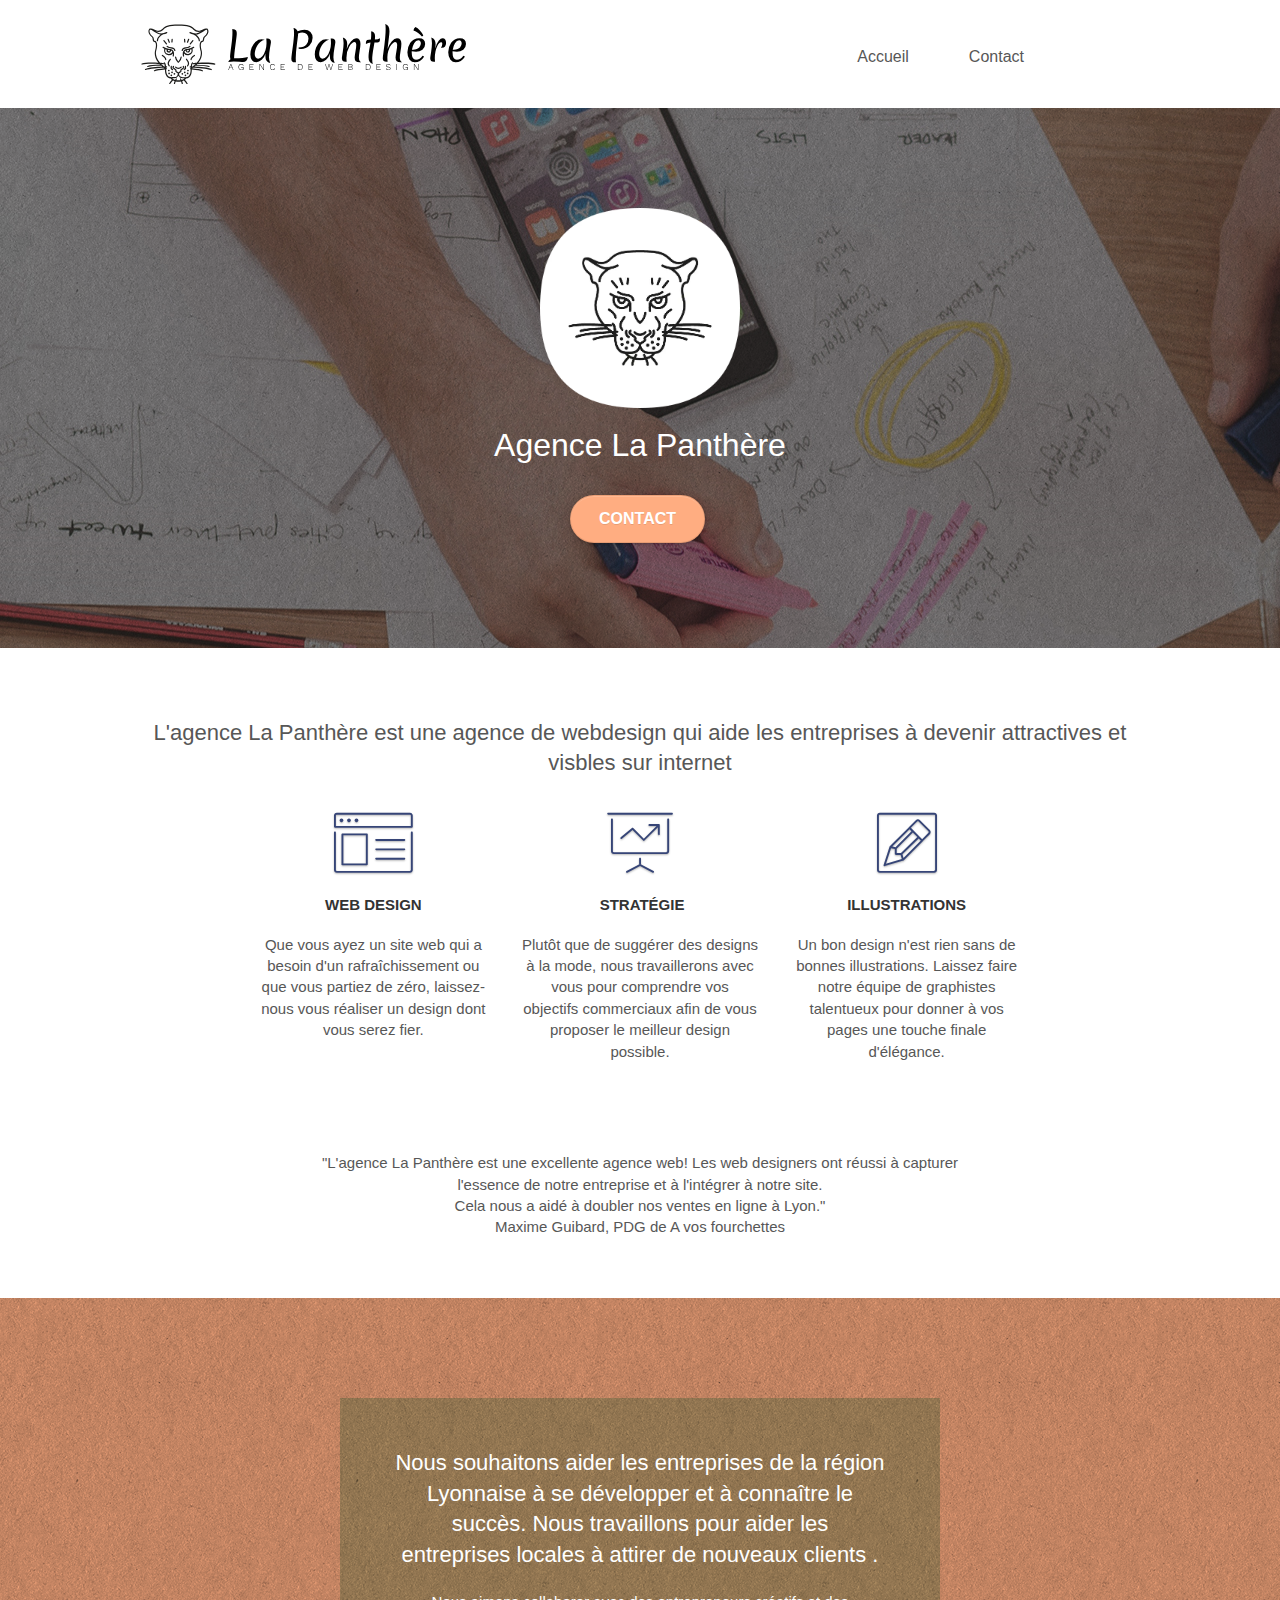
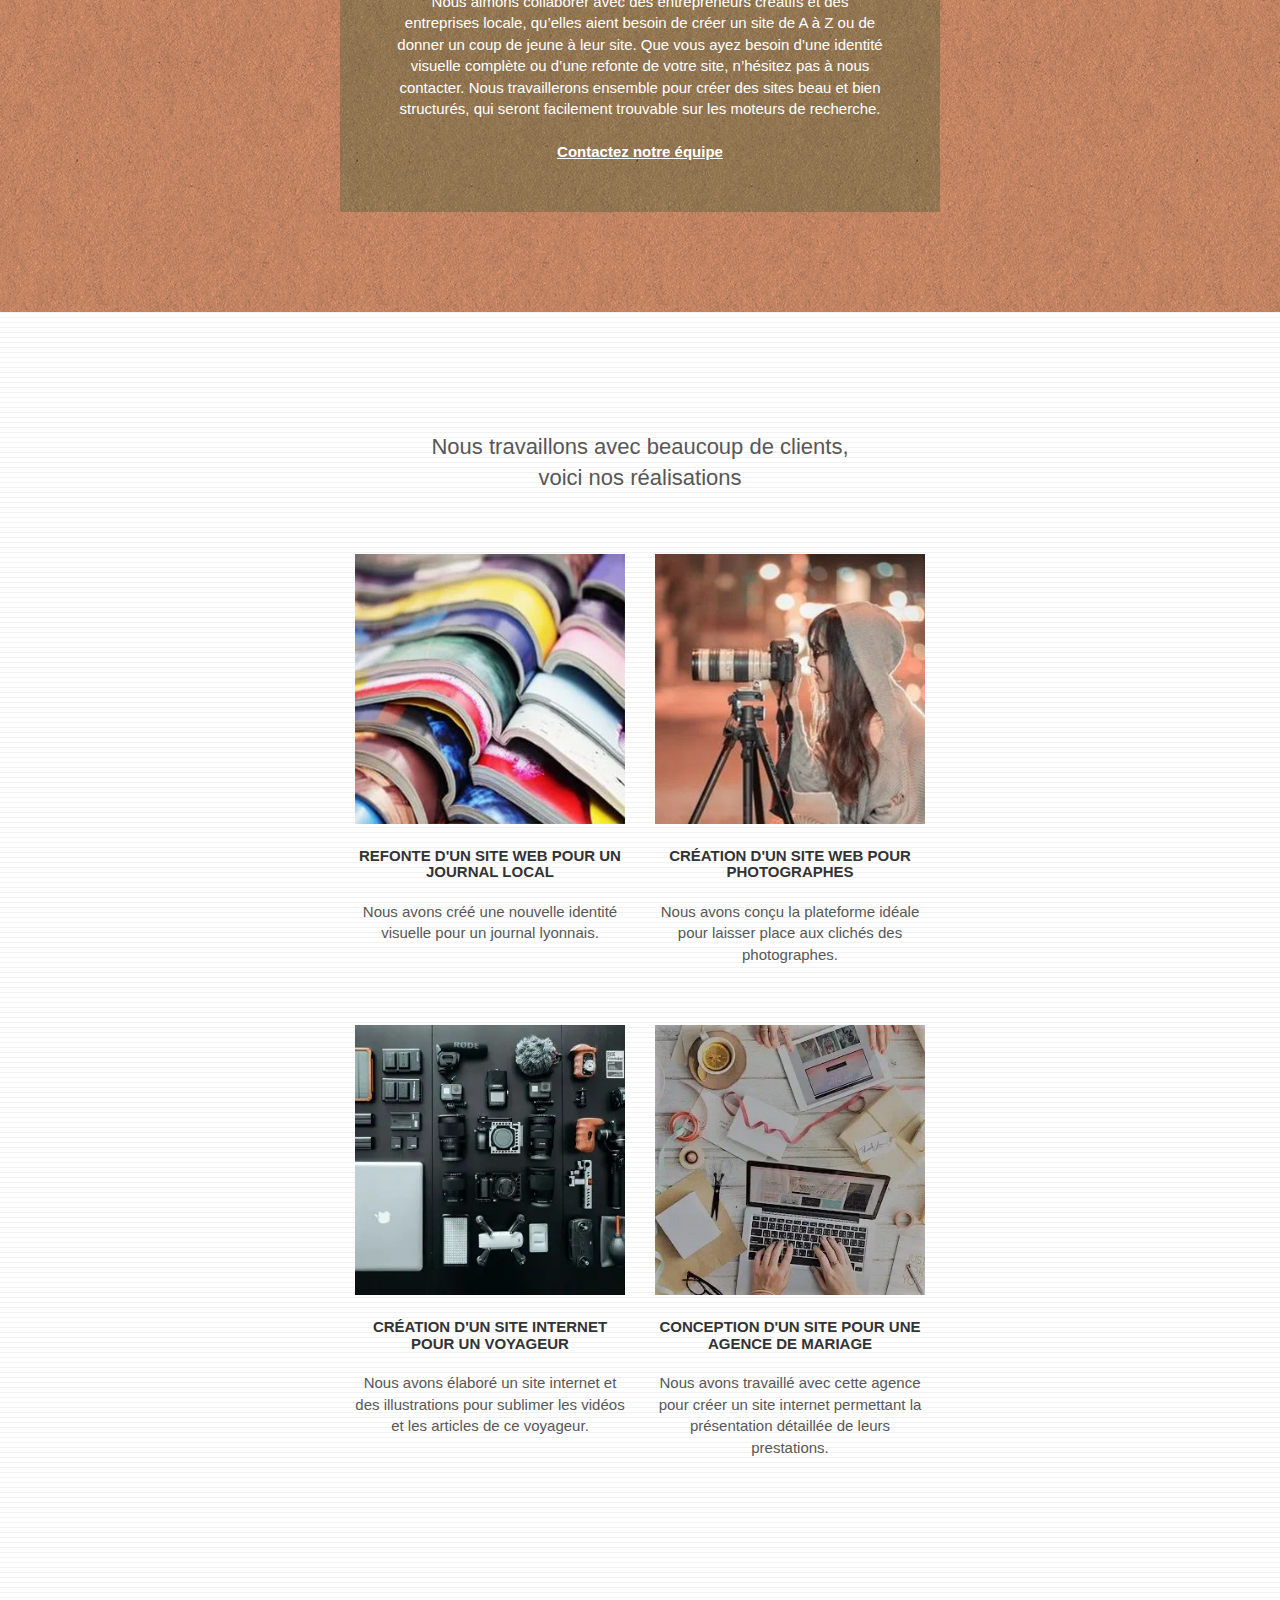
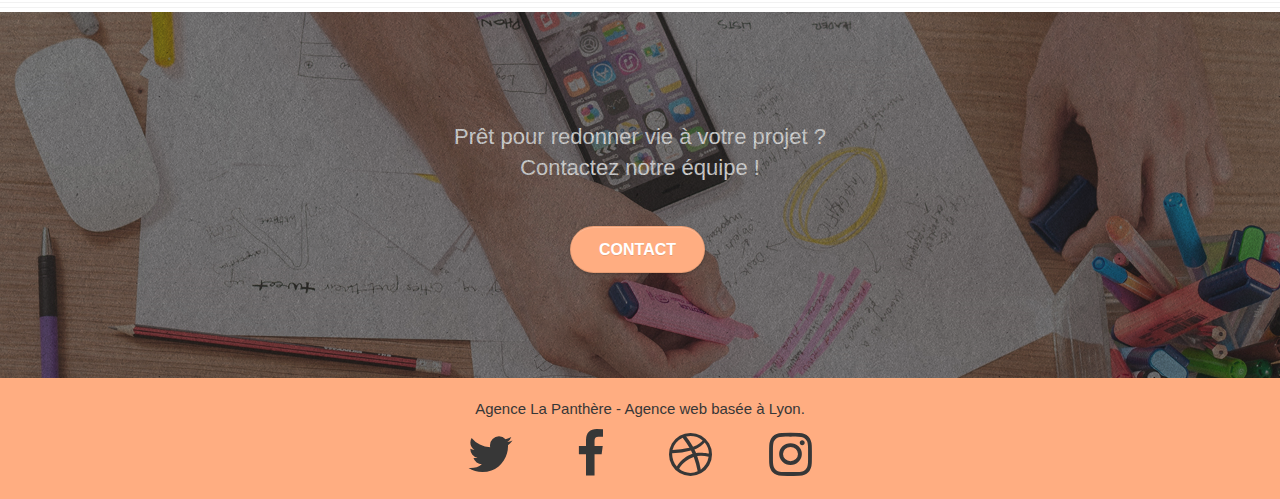
==== commit 5adc9fc8: "color text p" ====
--- a/index.html
+++ b/index.html
@@ -135,8 +135,8 @@
 				<h2 class="mg-md text-center tc-white">
 					Nous souhaitons aider les entreprises de la région Lyonnaise à se développer et à connaître le succès. Nous travaillons pour aider les entreprises locales à attirer de nouveaux clients .<br>
 				</h2>
-				<p class="text-center white">
-					Nous aimons collaborer avec des entrepreneurs créatifs et des entreprises locale, qu’elles aient besoin de créer un site de A à Z ou de donner un coup de jeune à leur site. Que vous ayez besoin d’une identité visuelle complète ou d’une refonte de votre site, n’hésitez pas à nous contacter. Nous travaillerons ensemble pour créer des sites beau et bien structurés, qui seront facilement trouvable sur les moteurs de recherche. <br><br><a class="ltc-white bold-link" href="page2.html">Contactez notre équipe</a><br>
+				<p class="text-center grey">
+					Nous aimons collaborer avec des entrepreneurs créatifs et des entreprises locale, qu’elles aient besoin de créer un site de A à Z ou de donner un coup de jeune à leur site. Que vous ayez besoin d’une identité visuelle complète ou d’une refonte de votre site, n’hésitez pas à nous contacter. Nous travaillerons ensemble pour créer des sites beau et bien structurés, qui seront facilement trouvable sur les moteurs de recherche. <br><br><a class="ltc-white bold-link" href="contact.html">Contactez notre équipe</a><br>
 				</p>
 			</div>
 		</div>
--- a/style.min.css
+++ b/style.min.css
@@ -1 +1 @@
-body{margin:0;padding:0;background:#fff;overflow-x:hidden;-webkit-font-smoothing:antialiased;-moz-osx-font-smoothing:grayscale}a,button{transition:all .3s ease-in-out;outline:0!important}a:hover{text-decoration:none;cursor:pointer}.bloc{width:100%;clear:both;background:50% 50% no-repeat;padding:0 50px;-webkit-background-size:cover;-moz-background-size:cover;-o-background-size:cover;background-size:cover;position:relative}.bloc .container{padding-left:0;padding-right:0}.bloc-lg{padding:100px 50px}.bloc-md{padding:50px}.bloc-sm{padding:20px 50px}.bg-b-edge,.bg-br-edge,.bg-center,.bg-l-edge,.bg-r-edge,.bg-repeat,.bg-t-edge{-webkit-background-size:auto!important;-moz-background-size:auto!important;-o-background-size:auto!important;background-size:auto!important}.bg-repeat{background:repeat}.bg-t-edge{background:top no-repeat}.bloc-bg-texture::before{content:"";background-size:2px 2px;position:absolute;top:0;bottom:0;left:0;right:0}.texture-paper::before{background:url(https://znawel.github.io/la-panthere/img/texture-paper.webp);background-size:280px 280px}.b-parallax{background-attachment:fixed}.d-bloc{color:rgba(255,255,255,.7)}.d-bloc button:hover{color:rgba(255,255,255,.9)}.d-bloc .a-btn,.d-bloc .navbar a,.d-bloc .navbar-brand,.d-bloc a .icon-lg,.d-bloc a .icon-md,.d-bloc a .icon-sm,.d-bloc h1 a,.d-bloc h2 a,.d-bloc h3 a,.d-bloc h4 a,.d-bloc h5 a,.d-bloc h6 a,.d-bloc p a{color:#373737}.d-bloc .a-btn:hover,.d-bloc .navbar a:hover,.d-bloc .navbar-brand:hover,.d-bloc a:hover .icon-lg,.d-bloc a:hover .icon-md,.d-bloc a:hover .icon-sm,.d-bloc h1 a:hover,.d-bloc h2 a:hover,.d-bloc h3 a:hover,.d-bloc h4 a:hover,.d-bloc h5 a:hover,.d-bloc h6 a:hover,.d-bloc p a:hover{color:#fff}.d-bloc .navbar-toggle .icon-bar{background:#fff}.l-bloc{color:rgba(0,0,0,.5)}.l-bloc button:hover{color:rgba(0,0,0,.7)}.l-bloc .a-btn,.l-bloc .navbar a,.l-bloc .navbar-brand,.l-bloc a .icon-lg,.l-bloc a .icon-md,.l-bloc a .icon-sm,.l-bloc h1 a,.l-bloc h2 a,.l-bloc h3 a,.l-bloc h4 a,.l-bloc h5 a,.l-bloc h6 a,.l-bloc p a{color:rgba(0,0,0,.6)}.l-bloc .a-btn:hover,.l-bloc .navbar a:hover,.l-bloc .navbar-brand:hover,.l-bloc a:hover .icon-lg,.l-bloc a:hover .icon-md,.l-bloc a:hover .icon-sm,.l-bloc h1 a:hover,.l-bloc h2 a:hover,.l-bloc h3 a:hover,.l-bloc h4 a:hover,.l-bloc h5 a:hover,.l-bloc h6 a:hover,.l-bloc p a:hover{color:#000}.l-bloc .navbar-toggle .icon-bar{color:rgba(0,0,0,.6)}.voffset{margin-top:30px}.voffset-lg{margin-top:80px}.row-no-gutters{margin-right:0;margin-left:0}.row.row-no-gutters>[class*=" col-"],.row.row-no-gutters>[class^=col-]{padding-right:0;padding-left:0}#bloc-1-hero h1{font-size:32px}.navbar{margin-bottom:0;z-index:1}.navbar-brand{height:auto;padding:3px 15px;font-size:25px;font-weight:400;font-weight:600;line-height:44px}.navbar-brand img{max-height:200px;margin:0 5px 0 0;display:inline}.navbar-brand img[src$=svg]{min-width:100px}.nav-center .navbar-brand img{margin:0}.navbar .nav{padding-top:2px;margin-right:80px;float:right;z-index:1}.nav>li{float:left;margin-top:4px;font-size:16px;padding-right:15px;list-style:none}.nav>li a:focus,.nav>li a:hover{background:0 0}.navbar-toggle{margin:10px 10px 0 0;border:0}.navbar-toggle:hover{background:0 0!important}.navbar-toggle .icon-bar{background-color:rgba(0,0,0,.5);width:26px}@media (min-width:768px){.site-navigation{position:absolute;top:50%;right:20px;transform:translate(0,-50%);-webkit-transform:translateY(-50%)}.nav-center{text-align:center}.nav-center .navbar-header{width:100%}.nav-center .nav>li,.nav-center .navbar-brand,.nav-center .navbar-header{float:none;display:inline-block}.nav-center .site-navigation{position:relative;width:100%;right:0;margin-right:0;margin-top:20px}}.nav>li>.dropdown a{background:0 0!important;display:block;padding:14px 15px}.mg-md{margin-top:10px;margin-bottom:20px}.mg-lg{margin-top:10px;margin-bottom:40px}.btn{margin:0 5px 5px 0}.btn-d,.btn-d:focus,.btn-d:hover{color:#fff;background:rgba(0,0,0,.3)}button{outline:0!important}.btn-rd{border-radius:40px}.btn-clean{border:1px solid rgba(0,0,0,.08);border-bottom-color:rgba(0,0,0,.1);text-shadow:0 1px 0 rgba(0,0,1,.1);box-shadow:0 1px 3px rgba(0,0,1,.25),inset 0 1px 0 0 rgba(255,255,255,.15)}.icon-md{font-size:50px!important}.icon-lg{font-size:60px!important}.sm-shadow{text-shadow:0 1px 2px rgba(0,0,0,.3)}a[data-lightbox]{position:relative;display:block;text-align:center}a[data-lightbox]:hover::before{content:"+";font-family:HelveticaNeue-Light,"Helvetica Neue Light","Helvetica Neue",Helvetica,Arial;font-size:32px;width:50px;height:50px;margin-left:-25px;border-radius:50%;background:rgba(0,0,0,.6);color:#fff;font-weight:100;z-index:1;position:absolute;top:50%;transform:translateY(-50%);-webkit-transform:translateY(-50%)}a[data-lightbox]:hover img{opacity:.6;-webkit-animation-fill-mode:none;animation-fill-mode:none}.lightbox-caption{padding:20px;color:#fff;background:rgba(0,0,0,.5);position:absolute;left:15px;right:15px;bottom:5px}.snapshot-lb .lightbox-caption{padding:0;color:rgba(0,0,0,.5);background:0 0}.btn,a,h1,h2,h3,h4,h5,h6,p{font-family:helvetica;font-weight:400;color:#575757!important}.container{max-width:1000px}.hero-bloc-text{font-size:38px}p{font-size:15px}.tight-width-whitespace{max-width:600px;margin:auto auto auto auto}.h1{font-size:20px;font-family:"Open Sans"}.cta-hero{margin-top:22px;color:#fff!important;text-transform:uppercase;padding:12px 28px 12px 28px;font-size:16px;font-weight:700}.social{max-width:400px;margin:auto auto auto auto}h2{font-size:22px;line-height:1.4em;text-align:center}h3{font-size:15px;text-transform:uppercase;font-weight:700;color:#333!important}.med-width-whitespace{max-width:800px;margin:auto auto auto auto;box-shadow:0 0 0 #000}h1{color:#333!important}h4{color:#333!important}.icons{margin-bottom:14px;margin-top:24px}.white{color:#373737!important}.portfolio-thumb{margin-bottom:24px}.portfolio-row{margin-bottom:44px;margin-top:50px}.black-background{background-color:rgba(165,147,99,.7);padding:40px 40px 40px 40px}.bold-link{font-weight:900;text-decoration:underline!important}.bgc-white{background-color:#fff}.bgc-dark-slate-blue{background-color:#364577}.bgc-atomic-tangerine{background-color:#ffad81}.tc-white{color:#fff!important}.btn-atomic-tangerine{background:#ffad81;color:#fff!important}.btn-atomic-tangerine:hover{background:#c27956!important;color:#fff!important}.ltc-white{color:#fff!important}.ltc-white:hover{color:#ccc!important}.ltc-atomic-tangerine{color:#ffad81!important}.ltc-atomic-tangerine:hover{color:#c27956!important}.icon-dark-slate-blue{color:#364577!important;border-color:#364577!important}.bg-lines-h2-bg{background-image:url(https://znawel.github.io/la-panthere/img/lines-h2-bg.webp)}.bg-banniere{background-image:url(https://znawel.github.io/la-panthere/img/agence-la-panthere-1.svg)}.bg-presentation{background-image:url(https://znawel.github.io/la-panthere/img/image-de-presentation.webp)}@media (max-width:1024px){.bloc{padding-left:20px;padding-right:20px}}@media (max-width:992px) and (min-width:768px){.navbar .nav{max-width:80%}.nav-center.navbar .nav{max-width:100%}}@media only screen and (min-device-width:768px) and (max-device-width:1024px) and (orientation:landscape){.b-parallax{background-attachment:scroll}}@media only screen and (min-device-width:1024px) and (max-device-width:1366px) and (-webkit-min-device-pixel-ratio:1.5){.b-parallax{background-attachment:scroll}}@media (max-width:991px){.container{width:100%}.b-parallax{background-attachment:scroll}#hero-bloc,.page-container{overflow-x:hidden;position:relative}.bloc{padding-left:constant(safe-area-inset-left);padding-right:constant(safe-area-inset-right)}}@media (max-width:767px){.page-container{overflow-x:hidden;position:relative}h1,h2,h3,h4,h5,h6,p{padding-left:10px!important;padding-right:10px!important}.b-parallax{background-attachment:scroll}.navbar .nav{padding-top:0;border-top:1px solid rgba(0,0,0,.2);float:none!important}.navbar.row{margin-left:0;margin-right:0}.site-navigation{position:inherit;transform:none;-webkit-transform:none;-ms-transform:none}.nav>li{margin-top:0;border-bottom:1px solid rgba(0,0,0,.1);background:rgba(0,0,0,.05);text-align:left;padding-left:15px;width:100%}.nav>li:hover{background:rgba(0,0,0,.08)}#hero-bloc .navbar .nav{background:rgba(0,0,0,.8)}#hero-bloc .navbar .nav a{color:rgba(255,255,255,.6)}.hero{padding:50px 0}.hero-nav{left:-1px;right:-1px}.navbar-collapse{padding:0;overflow-x:hidden;-webkit-box-shadow:none;box-shadow:none}.navbar-brand img{max-height:40px;width:auto}.bloc{padding-left:0;padding-right:0}.bloc-lg{padding:40px 0}.bloc-md,.bloc-sm{padding-left:0;padding-right:0}.a-block{padding:0 10px}.voffset{margin-top:5px}.voffset-md{margin-top:20px}.voffset-lg{margin-top:30px}}@media (max-width:400px){.bloc{padding-left:0;padding-right:0}}+body{margin:0;padding:0;background:#fff;overflow-x:hidden;-webkit-font-smoothing:antialiased;-moz-osx-font-smoothing:grayscale}a,button{transition:all .3s ease-in-out;outline:0!important}a:hover{text-decoration:none;cursor:pointer}.bloc{width:100%;clear:both;background:50% 50% no-repeat;padding:0 50px;-webkit-background-size:cover;-moz-background-size:cover;-o-background-size:cover;background-size:cover;position:relative}.bloc .container{padding-left:0;padding-right:0}.bloc-lg{padding:100px 50px}.bloc-md{padding:50px}.bloc-sm{padding:20px 50px}.bg-b-edge,.bg-br-edge,.bg-center,.bg-l-edge,.bg-r-edge,.bg-repeat,.bg-t-edge{-webkit-background-size:auto!important;-moz-background-size:auto!important;-o-background-size:auto!important;background-size:auto!important}.bg-repeat{background:repeat}.bg-t-edge{background:top no-repeat}.bloc-bg-texture::before{content:"";background-size:2px 2px;position:absolute;top:0;bottom:0;left:0;right:0}.texture-paper::before{background:url(https://znawel.github.io/la-panthere/img/texture-paper.webp);background-size:280px 280px}.b-parallax{background-attachment:fixed}.d-bloc{color:rgba(255,255,255,.7)}.d-bloc button:hover{color:rgba(255,255,255,.9)}.d-bloc .a-btn,.d-bloc .navbar a,.d-bloc .navbar-brand,.d-bloc a .icon-lg,.d-bloc a .icon-md,.d-bloc a .icon-sm,.d-bloc h1 a,.d-bloc h2 a,.d-bloc h3 a,.d-bloc h4 a,.d-bloc h5 a,.d-bloc h6 a,.d-bloc p a{color:#373737}.d-bloc .a-btn:hover,.d-bloc .navbar a:hover,.d-bloc .navbar-brand:hover,.d-bloc a:hover .icon-lg,.d-bloc a:hover .icon-md,.d-bloc a:hover .icon-sm,.d-bloc h1 a:hover,.d-bloc h2 a:hover,.d-bloc h3 a:hover,.d-bloc h4 a:hover,.d-bloc h5 a:hover,.d-bloc h6 a:hover,.d-bloc p a:hover{color:#fff}.d-bloc .navbar-toggle .icon-bar{background:#fff}.l-bloc{color:rgba(0,0,0,.5)}.l-bloc button:hover{color:rgba(0,0,0,.7)}.l-bloc .a-btn,.l-bloc .navbar a,.l-bloc .navbar-brand,.l-bloc a .icon-lg,.l-bloc a .icon-md,.l-bloc a .icon-sm,.l-bloc h1 a,.l-bloc h2 a,.l-bloc h3 a,.l-bloc h4 a,.l-bloc h5 a,.l-bloc h6 a,.l-bloc p a{color:rgba(0,0,0,.6)}.l-bloc .a-btn:hover,.l-bloc .navbar a:hover,.l-bloc .navbar-brand:hover,.l-bloc a:hover .icon-lg,.l-bloc a:hover .icon-md,.l-bloc a:hover .icon-sm,.l-bloc h1 a:hover,.l-bloc h2 a:hover,.l-bloc h3 a:hover,.l-bloc h4 a:hover,.l-bloc h5 a:hover,.l-bloc h6 a:hover,.l-bloc p a:hover{color:#000}.l-bloc .navbar-toggle .icon-bar{color:rgba(0,0,0,.6)}.voffset{margin-top:30px}.voffset-lg{margin-top:80px}.row-no-gutters{margin-right:0;margin-left:0}.row.row-no-gutters>[class*=" col-"],.row.row-no-gutters>[class^=col-]{padding-right:0;padding-left:0}#bloc-1-hero h1{font-size:32px}.navbar{margin-bottom:0;z-index:1}.navbar-brand{height:auto;padding:3px 15px;font-size:25px;font-weight:400;font-weight:600;line-height:44px}.navbar-brand img{max-height:200px;margin:0 5px 0 0;display:inline}.navbar-brand img[src$=svg]{min-width:100px}.nav-center .navbar-brand img{margin:0}.navbar .nav{padding-top:2px;margin-right:80px;float:right;z-index:1}.nav>li{float:left;margin-top:4px;font-size:16px;padding-right:15px;list-style:none}.nav>li a:focus,.nav>li a:hover{background:0 0}.navbar-toggle{margin:10px 10px 0 0;border:0}.navbar-toggle:hover{background:0 0!important}.navbar-toggle .icon-bar{background-color:rgba(0,0,0,.5);width:26px}@media (min-width:768px){.site-navigation{position:absolute;top:50%;right:20px;transform:translate(0,-50%);-webkit-transform:translateY(-50%)}.nav-center{text-align:center}.nav-center .navbar-header{width:100%}.nav-center .nav>li,.nav-center .navbar-brand,.nav-center .navbar-header{float:none;display:inline-block}.nav-center .site-navigation{position:relative;width:100%;right:0;margin-right:0;margin-top:20px}}.nav>li>.dropdown a{background:0 0!important;display:block;padding:14px 15px}.mg-md{margin-top:10px;margin-bottom:20px}.mg-lg{margin-top:10px;margin-bottom:40px}.btn{margin:0 5px 5px 0}.btn-d,.btn-d:focus,.btn-d:hover{color:#fff;background:rgba(0,0,0,.3)}button{outline:0!important}.btn-rd{border-radius:40px}.btn-clean{border:1px solid rgba(0,0,0,.08);border-bottom-color:rgba(0,0,0,.1);text-shadow:0 1px 0 rgba(0,0,1,.1);box-shadow:0 1px 3px rgba(0,0,1,.25),inset 0 1px 0 0 rgba(255,255,255,.15)}.icon-md{font-size:50px!important}.icon-lg{font-size:60px!important}.sm-shadow{text-shadow:0 1px 2px rgba(0,0,0,.3)}a[data-lightbox]{position:relative;display:block;text-align:center}a[data-lightbox]:hover::before{content:"+";font-family:HelveticaNeue-Light,"Helvetica Neue Light","Helvetica Neue",Helvetica,Arial;font-size:32px;width:50px;height:50px;margin-left:-25px;border-radius:50%;background:rgba(0,0,0,.6);color:#fff;font-weight:100;z-index:1;position:absolute;top:50%;transform:translateY(-50%);-webkit-transform:translateY(-50%)}a[data-lightbox]:hover img{opacity:.6;-webkit-animation-fill-mode:none;animation-fill-mode:none}.lightbox-caption{padding:20px;color:#fff;background:rgba(0,0,0,.5);position:absolute;left:15px;right:15px;bottom:5px}.snapshot-lb .lightbox-caption{padding:0;color:rgba(0,0,0,.5);background:0 0}.btn,a,h1,h2,h3,h4,h5,h6,p{font-family:helvetica;font-weight:400;color:#575757!important}.container{max-width:1000px}.hero-bloc-text{font-size:38px}p{font-size:15px}.tight-width-whitespace{max-width:600px;margin:auto auto auto auto}.h1{font-size:20px;font-family:"Open Sans"}.cta-hero{margin-top:22px;color:#fff!important;text-transform:uppercase;padding:12px 28px 12px 28px;font-size:16px;font-weight:700}.social{max-width:400px;margin:auto auto auto auto}h2{font-size:22px;line-height:1.4em;text-align:center}h3{font-size:15px;text-transform:uppercase;font-weight:700;color:#333!important}.med-width-whitespace{max-width:800px;margin:auto auto auto auto;box-shadow:0 0 0 #000}h1{color:#333!important}h4{color:#333!important}.icons{margin-bottom:14px;margin-top:24px}.grey{color:white!important}.white{color:#373737!important}.portfolio-thumb{margin-bottom:24px}.portfolio-row{margin-bottom:44px;margin-top:50px}.black-background{background-color:rgba(165,147,99,.7);padding:40px 40px 40px 40px}.bold-link{font-weight:900;text-decoration:underline!important}.bgc-white{background-color:#fff}.bgc-dark-slate-blue{background-color:#364577}.bgc-atomic-tangerine{background-color:#ffad81}.tc-white{color:#fff!important}.btn-atomic-tangerine{background:#ffad81;color:#fff!important}.btn-atomic-tangerine:hover{background:#c27956!important;color:#fff!important}.ltc-white{color:#fff!important}.ltc-white:hover{color:#ccc!important}.ltc-atomic-tangerine{color:#ffad81!important}.ltc-atomic-tangerine:hover{color:#c27956!important}.icon-dark-slate-blue{color:#364577!important;border-color:#364577!important}.bg-lines-h2-bg{background-image:url(https://znawel.github.io/la-panthere/img/lines-h2-bg.webp)}.bg-banniere{background-image:url(https://znawel.github.io/la-panthere/img/agence-la-panthere-1.svg)}.bg-presentation{background-image:url(https://znawel.github.io/la-panthere/img/image-de-presentation.webp)}@media (max-width:1024px){.bloc{padding-left:20px;padding-right:20px}}@media (max-width:992px) and (min-width:768px){.navbar .nav{max-width:80%}.nav-center.navbar .nav{max-width:100%}}@media only screen and (min-device-width:768px) and (max-device-width:1024px) and (orientation:landscape){.b-parallax{background-attachment:scroll}}@media only screen and (min-device-width:1024px) and (max-device-width:1366px) and (-webkit-min-device-pixel-ratio:1.5){.b-parallax{background-attachment:scroll}}@media (max-width:991px){.container{width:100%}.b-parallax{background-attachment:scroll}#hero-bloc,.page-container{overflow-x:hidden;position:relative}.bloc{padding-left:constant(safe-area-inset-left);padding-right:constant(safe-area-inset-right)}}@media (max-width:767px){.page-container{overflow-x:hidden;position:relative}h1,h2,h3,h4,h5,h6,p{padding-left:10px!important;padding-right:10px!important}.b-parallax{background-attachment:scroll}.navbar .nav{padding-top:0;border-top:1px solid rgba(0,0,0,.2);float:none!important}.navbar.row{margin-left:0;margin-right:0}.site-navigation{position:inherit;transform:none;-webkit-transform:none;-ms-transform:none}.nav>li{margin-top:0;border-bottom:1px solid rgba(0,0,0,.1);background:rgba(0,0,0,.05);text-align:left;padding-left:15px;width:100%}.nav>li:hover{background:rgba(0,0,0,.08)}#hero-bloc .navbar .nav{background:rgba(0,0,0,.8)}#hero-bloc .navbar .nav a{color:rgba(255,255,255,.6)}.hero{padding:50px 0}.hero-nav{left:-1px;right:-1px}.navbar-collapse{padding:0;overflow-x:hidden;-webkit-box-shadow:none;box-shadow:none}.navbar-brand img{max-height:40px;width:auto}.bloc{padding-left:0;padding-right:0}.bloc-lg{padding:40px 0}.bloc-md,.bloc-sm{padding-left:0;padding-right:0}.a-block{padding:0 10px}.voffset{margin-top:5px}.voffset-md{margin-top:20px}.voffset-lg{margin-top:30px}}@media (max-width:400px){.bloc{padding-left:0;padding-right:0}}